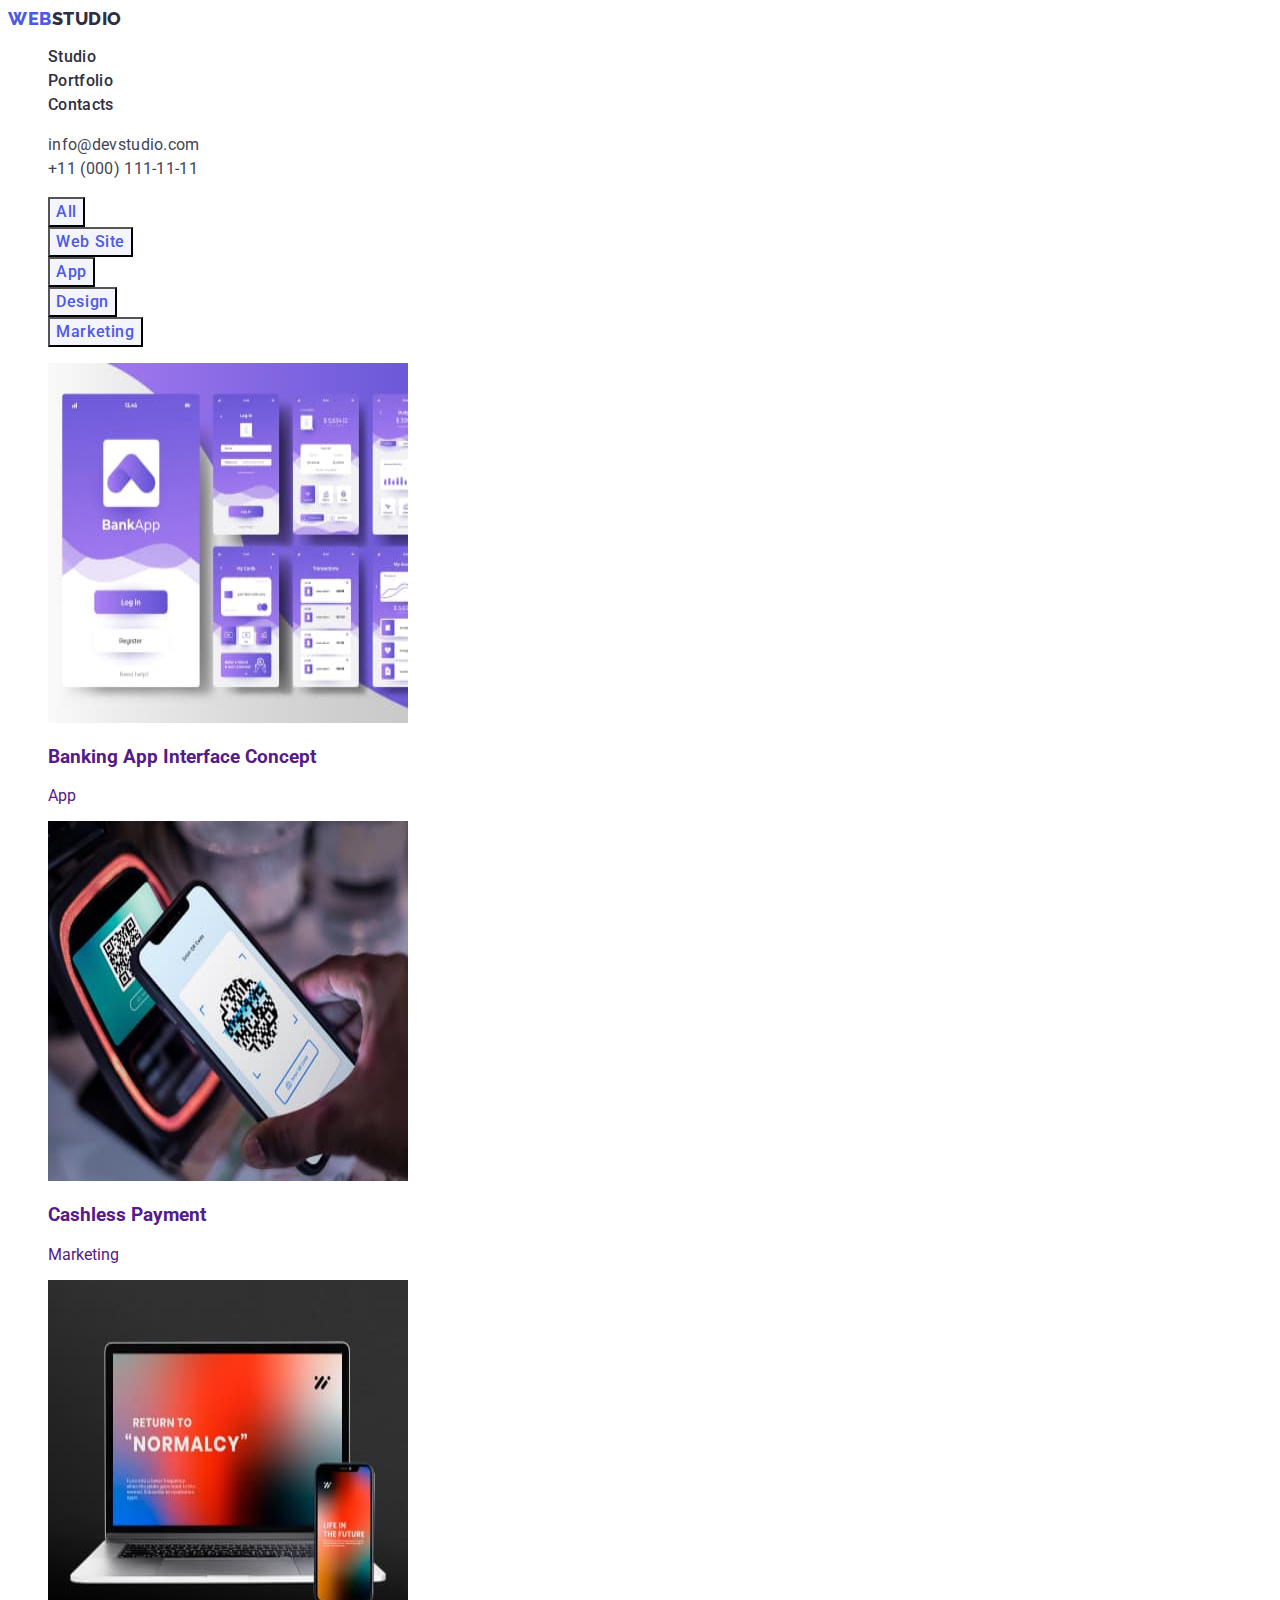
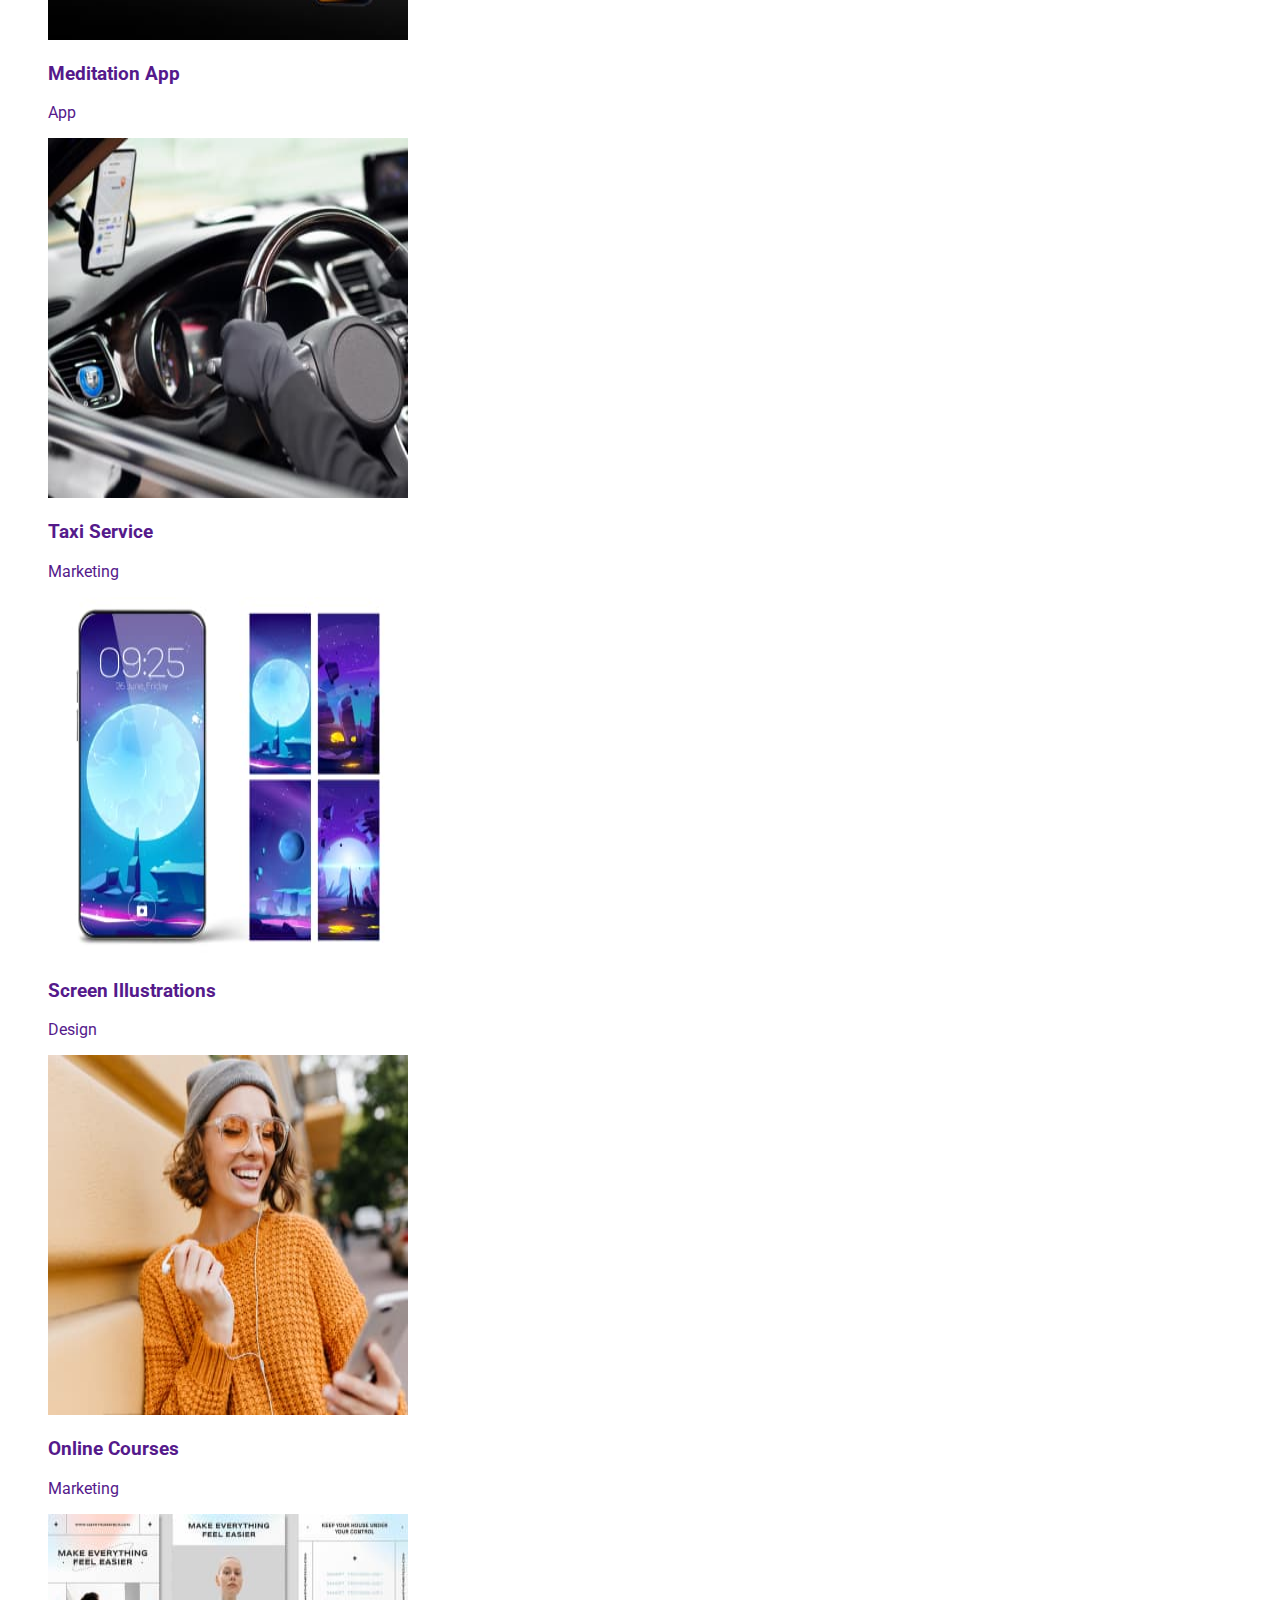
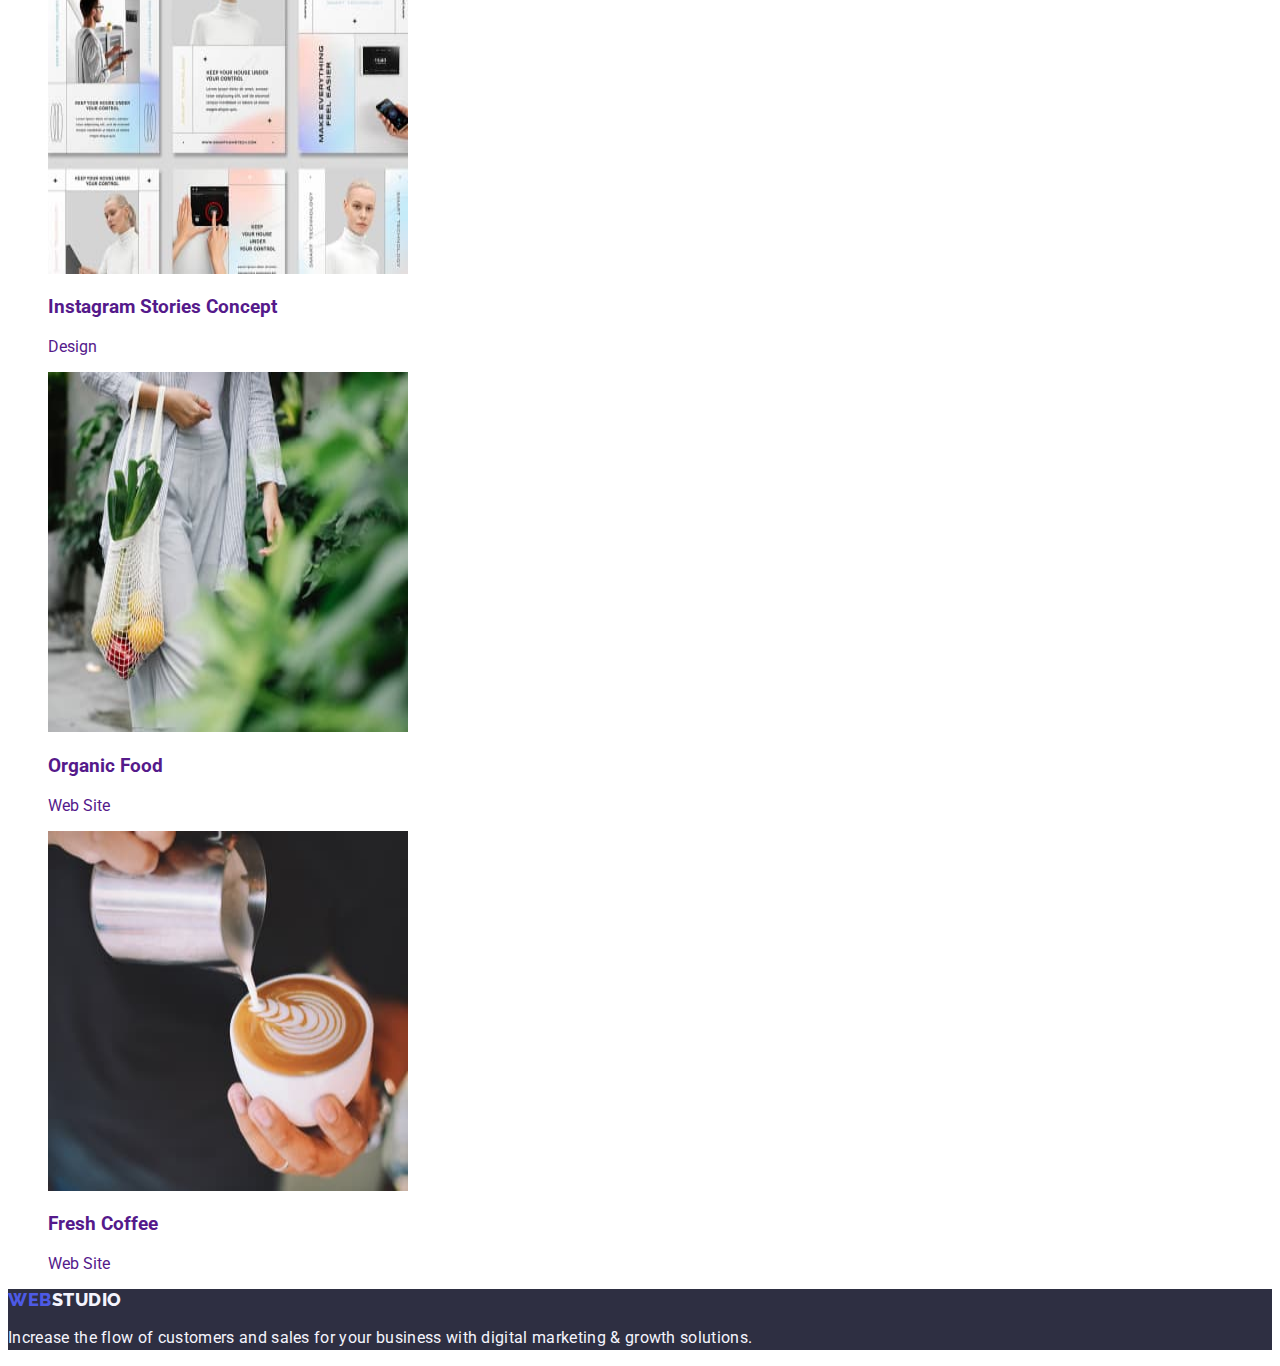
==== portfolio.html @ 253524d5 "45" ====
<!doctype html>
<html lang="en">

<head>
    <meta charset="UTF-8">
    <meta http-equiv="X-UA-Compatible" content="IE=edge">
    <meta name="viewport" content="width=device-width, initial-scale=1.0">
    <link rel="preconnect" href="https://fonts.googleapis.com">
    <link rel="preconnect" href="https://fonts.gstatic.com" crossorigin>
    <link
        href="https://fonts.googleapis.com/css2?family=Raleway:wght@800&family=Roboto:wght@400;500;700;900&display=swap"
        rel="stylesheet">
    <link rel="stylesheet" href="./css/styles.css" />
    <title>portfolio</title>
</head>

<body class="body">
    <header>
        <nav>
            <a class="link logo" href="./index.html">web<span class="logo-studio">Studio</span></a>
            <ul class="list nav-list">
                <li><a class="link nav-link" href="./index.html">Studio</a></li>
                <li><a class="link nav-link" href="./portfolio.html">Portfolio</a></li>
                <li><a class="link nav-link" href="">Contacts</a></li>
            </ul>
        </nav>
        <address class="contact">
            <ul class="list">
                <li><a class="link address-link" href="mailto:info@devstudio.com">info@devstudio.com</a></li>
                <li><a class="link address-link" href="tel:+110001111111">+11 (000) 111-11-11</a></li>
            </ul>
        </address>

    </header>
    <main>
        <section>
            <h1 hidden>Filters</h1>
            <ul class="list filters-list">
                <li>
                    <button class="filters-list-button" type="button">All</button>
                </li>
                <li>
                    <button class="filters-list-button" type="button">Web Site</button>
                </li>
                <li>
                    <button class="filters-list-button" type="button">App</button>
                </li>
                <li>
                    <button class="filters-list-button" type="button">Design</button>
                </li>
                <li>
                    <button class="filters-list-button" type="button">Marketing</button>
                </li>
            </ul>
            <ul class="list">
                <li>
                    <a class="link" href="">
                        <img src="./images/portfolio/img1.1.jpg" alt="banking app" width="360" height="360" />
                        <h3>Banking App Interface Concept</h3>
                        <p>App</p>
                    </a>
                </li>
                <li>
                    <a class="link" href="">
                        <img src="./images/portfolio/img1.2.jpg" alt="phone screen" width="360" height="360" />
                        <h3>Cashless Payment</h3>
                        <p>Marketing</p>
                    </a>
                </li>
                <li>
                    <a class="link" href="">
                        <img src="./images/portfolio/img1.3.jpg" alt="laptop screen and phone screen" width="360"
                            height="360" />
                        <h3>Meditation App</h3>
                        <p>App</p>
                    </a>
                </li>
                <li>
                    <a class="link" href="">
                        <img src="./images/portfolio/img2.1.jpg" alt="car steering wheel" width="360" height="360" />
                        <h3>Taxi Service</h3>
                        <p>Marketing</p>
                    </a>
                </li>
                <li>
                    <a class="link" href="">
                        <img src="./images/portfolio/img2.2.jpg" alt="beautiful illustrations on the phone screen"
                            width="360" height="360" />
                        <h3>Screen Illustrations</h3>
                        <p>Design</p>
                    </a>
                </li>
                <li>
                    <a class="link" href="">
                        <img src="./images/portfolio/img2.3.jpg"
                            alt="pretty woman in glasses and yellow sweater on the street" width="360" height="360" />
                        <h3>Online Courses</h3>
                        <p>Marketing</p>
                    </a>
                </li>
                <li>
                    <a class="link" href="">
                        <img src="./images/portfolio/img3.1.jpg" alt="pictures with profiles from Instagram" width="360"
                            height="360" />
                        <h3>Instagram Stories Concept</h3>
                        <p>Design</p>
                    </a>
                </li>
                <li>
                    <a class="link" href="">
                        <img src="./images/portfolio/img3.2.jpg" alt="bag with vegetables" width="360" height="360" />
                        <h3>Organic Food</h3>
                        <p>Web Site</p>
                    </a>
                </li>
                <li>
                    <a class="link" href="">
                        <img src="./images/portfolio/img3.3.jpg" alt="a cup of coffee in the hands of a barista"
                            width="360" height="360" />
                        <h3>Fresh Coffee</h3>
                        <p>Web Site</p>
                    </a>
                </li>
            </ul>
        </section>
    </main>
    <footer class="footer">
        <a class="link logo footer-link" href="./index.html">web<span class="footer-logo-studio">Studio</span></a>
        <p class="footer-text">Increase the flow of customers and sales for your business with digital marketing &
            growth solutions.</p>

    </footer>

</body>

</html>
---- css/styles.css ----
:root {
    --brand-color-blue: #4d5ae5;
    --background-dark: #2E2F42;
    --cloud: #f4f4fd;
    --ocean: #404bbf;
    --white: #FFFFFF;
    --grey-blue: #434455;
}
body {
    font-family: "Roboto", sans-serif;
    font-style: normal;
    color: #434455;
    list-style-type: none;
    background-color: var(--white)
}
/* heder */
.logo {
    font-family: "Raleway", sans-serif;
    font-weight: 800;
    font-size: 18px;
    line-height: 1.17;
    text-decoration: none;
    letter-spacing: 0.03em;
    text-transform: uppercase;
    color: var(--brand-color-blue);
}
.logo-studio {
    color: var(--background-dark);
}
.logo:hover,
.logo-web:hover {
    color: var(--ocean);  
}
.link {
    text-decoration: none;
}
.list {
    list-style: none;
    text-decoration: none;
}
.nav-list,
.address-list,
.about-list,
.what-list,
.team-list,
.filters-list,
.images-row-1-list,
.images-row-2-list,
.images-row-3-list {
    list-style-type: none;
}
.nav-link {
    font-weight: 500;
    font-size: 16px;
    line-height: 24px;
    letter-spacing: 0.02em;
    text-decoration: none;
    color: var(--background-dark);
}
.nav-link:hover,
.nav-link:focus {
    color: var(--ocean);
}
.contact {
    font-style: normal
}
.address-link {
    font-weight: 400;
    font-size: 16px;
    line-height: 1.5;
    text-decoration: none;
    font-style: normal;
    letter-spacing: 0.02em;
    color: var(--grey-blue);
}
.address-link:hover,
.address-link:focus {
    color: var(--ocean);
}
/* Main-index */
.main-hero {
   background-color: var(--background-dark); 
}   
.hero-title {
    color: #ffffff;
    font-weight: 700;
    font-size: 56px;
    line-height: 1.07;
    text-align: center;
    letter-spacing: 0.02em;
}
.hero-button {
    font-family: "Roboto", sans-serif;
    background-color: #4D5AE5;
    color: #ffffff;
    font-weight: 500;
    font-size: 16px;
    line-height: 1.5;
    text-align: center;
    letter-spacing: 0.04em;
    cursor: pointer;
}
.hero-button:hover,
.hero-button:focus {
background-color: var(--ocean);
}
/* section-about */
.about-title {
    font-weight: 500;
    font-size: 20px;
    line-height: 1.2;
    letter-spacing: 0.02em;
    color: var(--background-dark);
}
.about-text {
    font-weight: 400;
    font-size: 16px;
    line-height: 1.5;
    letter-spacing: 0.02em;
}
/* section-what are we doin */
.what-title {
    font-weight: 700;
    font-size: 36px;
    line-height: 1.1;
    text-align: center;
    letter-spacing: 0.02em;
    text-transform: capitalize;
    line-height: 1.11;
    color: var(--background-dark);
}
/* section-team */
.team {
    background-color: var(--cloud);
}
.team-title {
    font-weight: 700;
    font-size: 36px;
    line-height: 1.1;
    text-align: center;
    letter-spacing: 0.02em;
    text-transform: capitalize;
    line-height: 1.11;
    color: var(--background-dark);
}
.employers {
    font-weight: 500;
    font-size: 20px;
    line-height: 1.2;
    text-align: center;
    letter-spacing: 0.02em;
    background-color: var(--white);
}
/* footer */
.footer {
    background-color: var(--background-dark);
}
.footer-link {
    color: var(--brand-color-blue);

}
.footer-logo-studio {
    color: var(--cloud);
}
.footer-logo-studio:hover {
    color: var(--cloud);
}
.footer-text {
    color: #F4F4FD;
    font-weight: 400;
    font-size: 16px;
    line-height: 1.5;
    letter-spacing: 0.02em;
}
/* main-portfolio */ 
.filters-list-button {
    color: var(--brand-color-blue);
    font-weight: 500;
    font-size: 16px;
    line-height: 1.5;
    background-color: var(--cloud);
    font-family: "Roboto", sans-serif;
    letter-spacing: 0.04em;
    cursor: pointer;
}
.filters-list button:hover,
.filters-list button:focus {
    color: #ffffff;
    background-color: #404BBF;
}
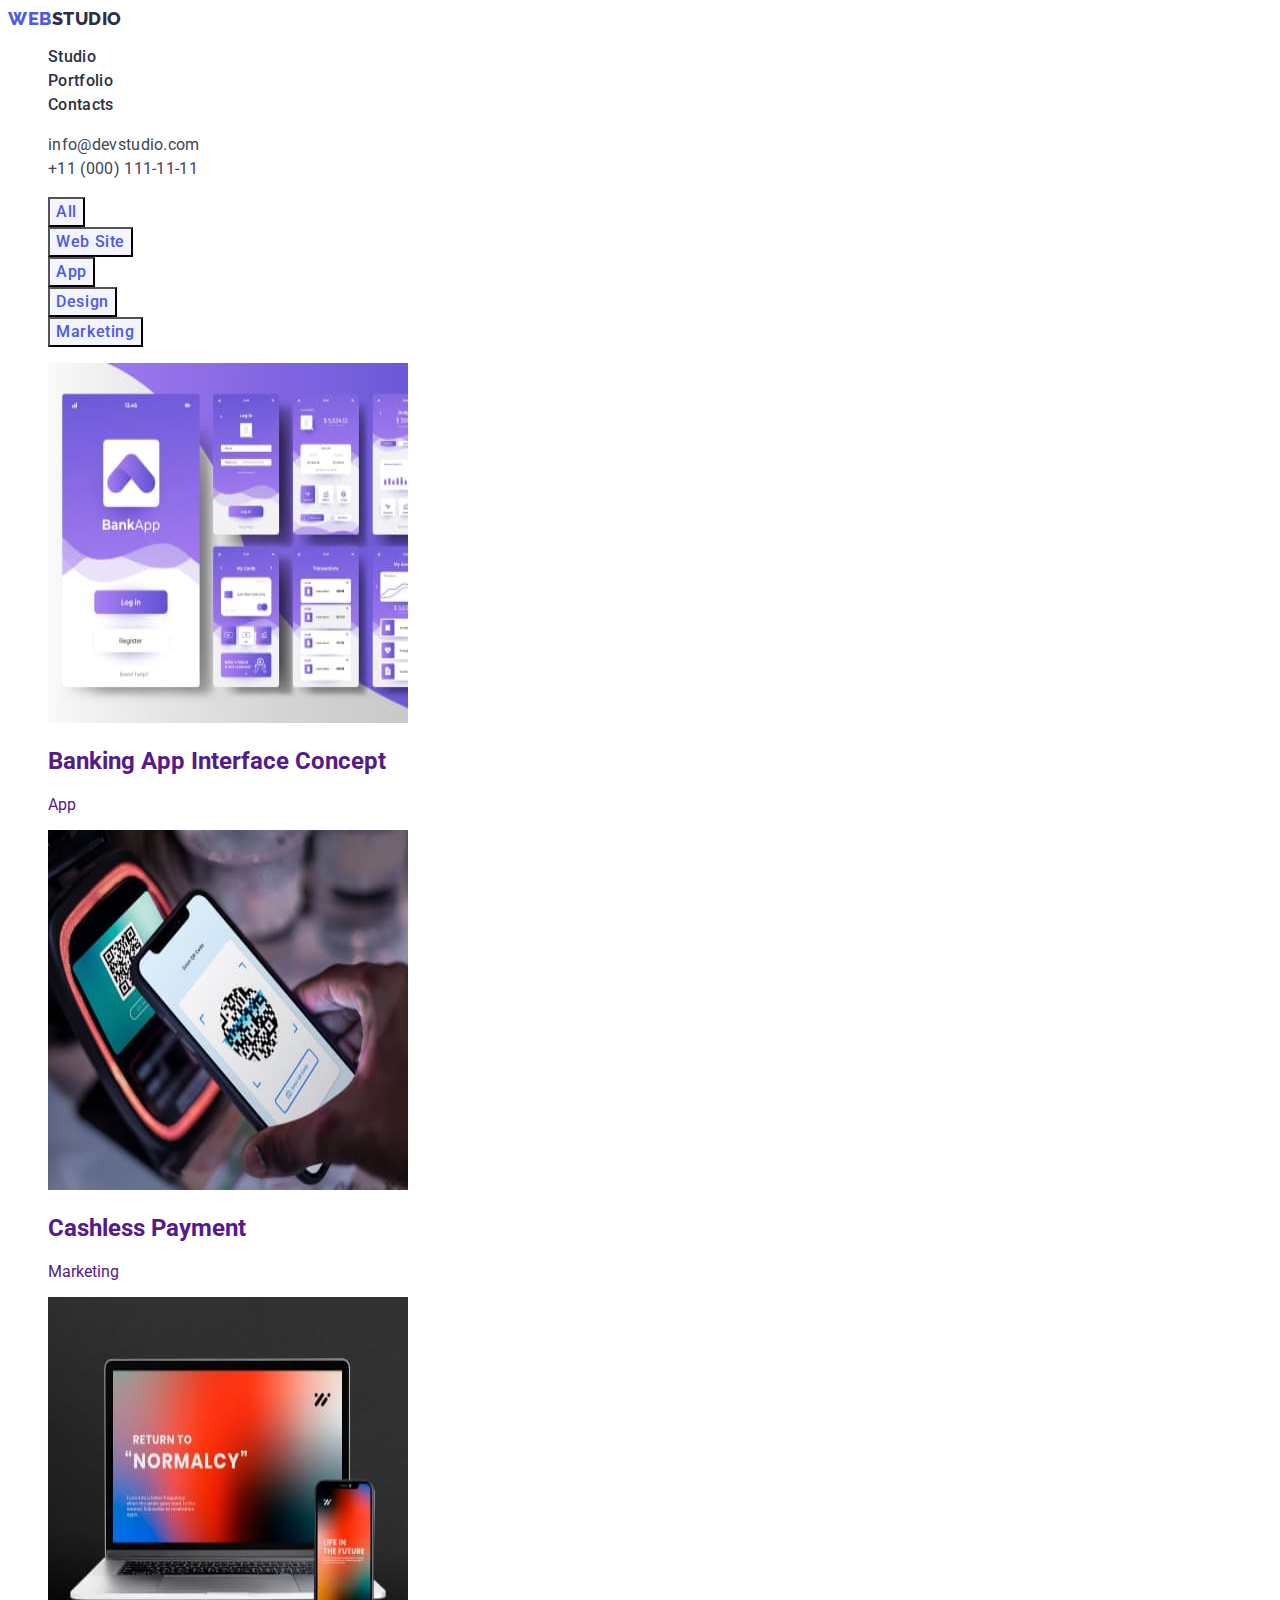
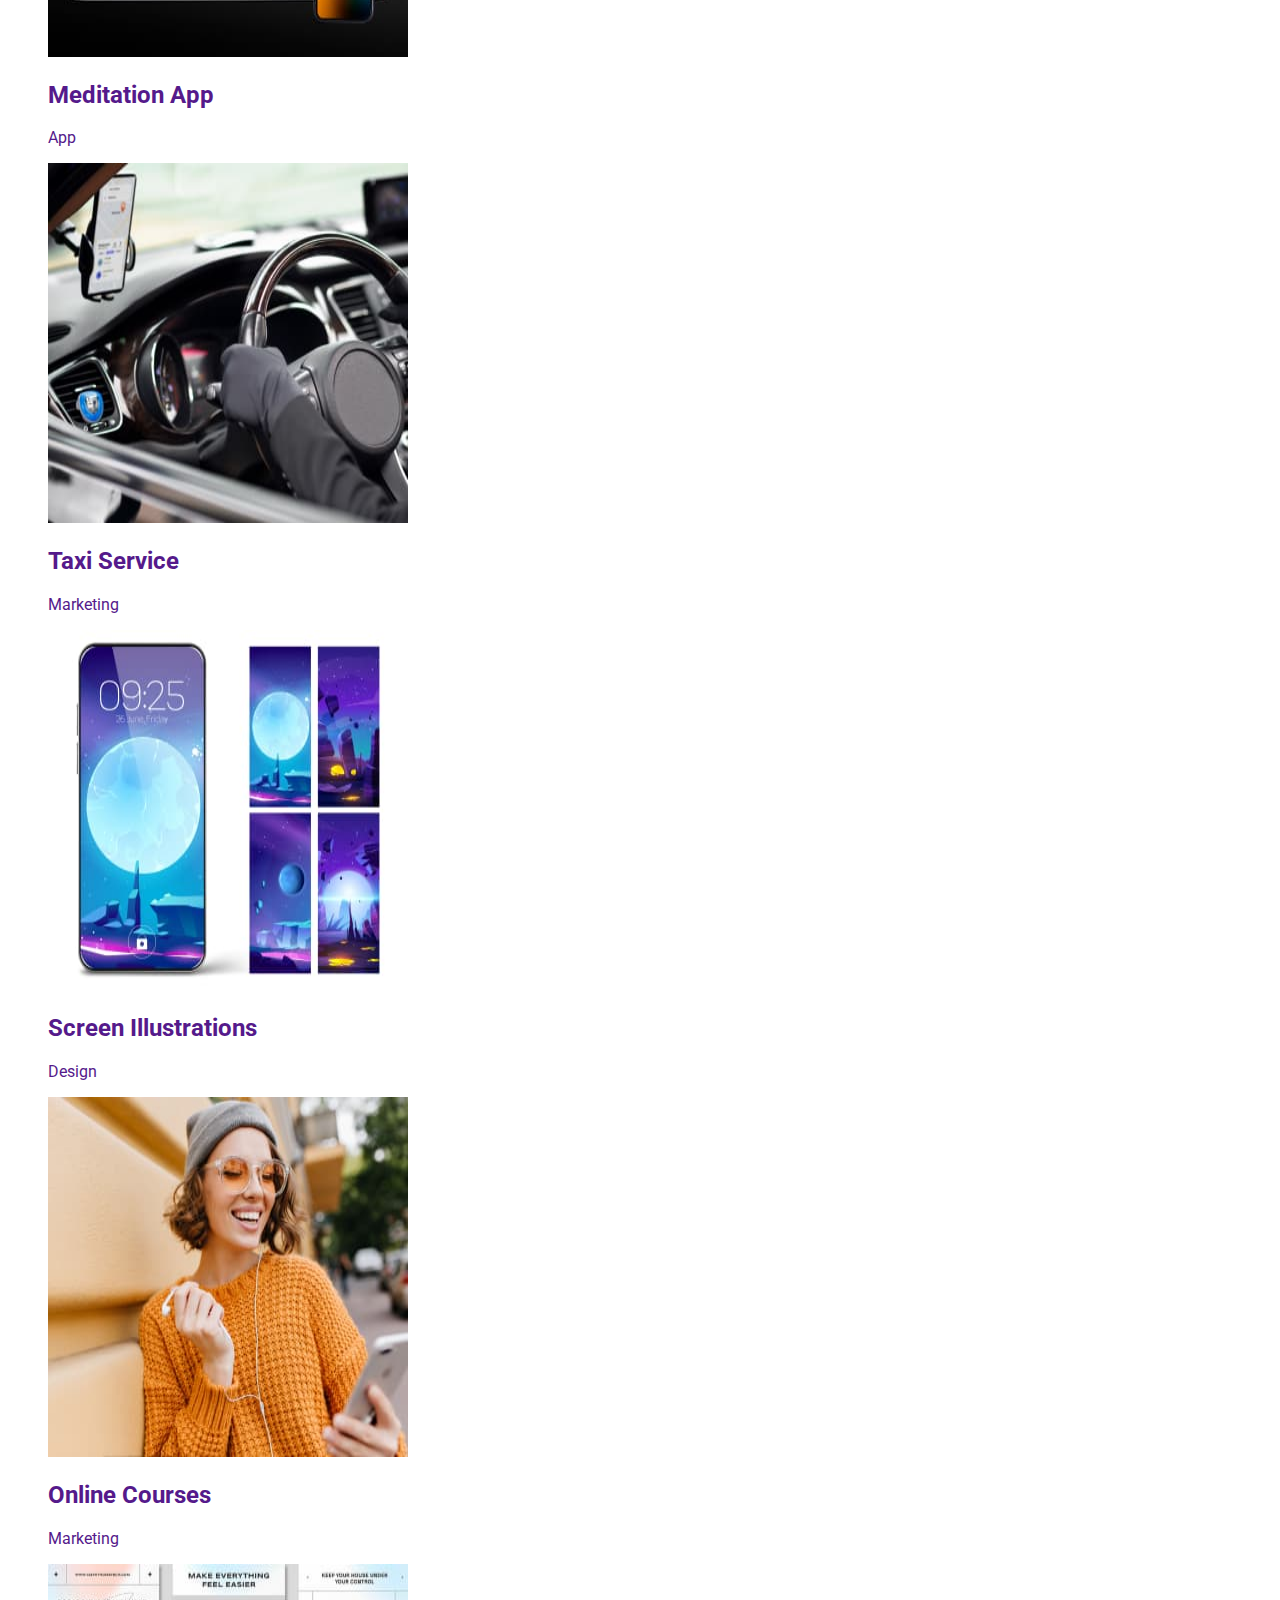
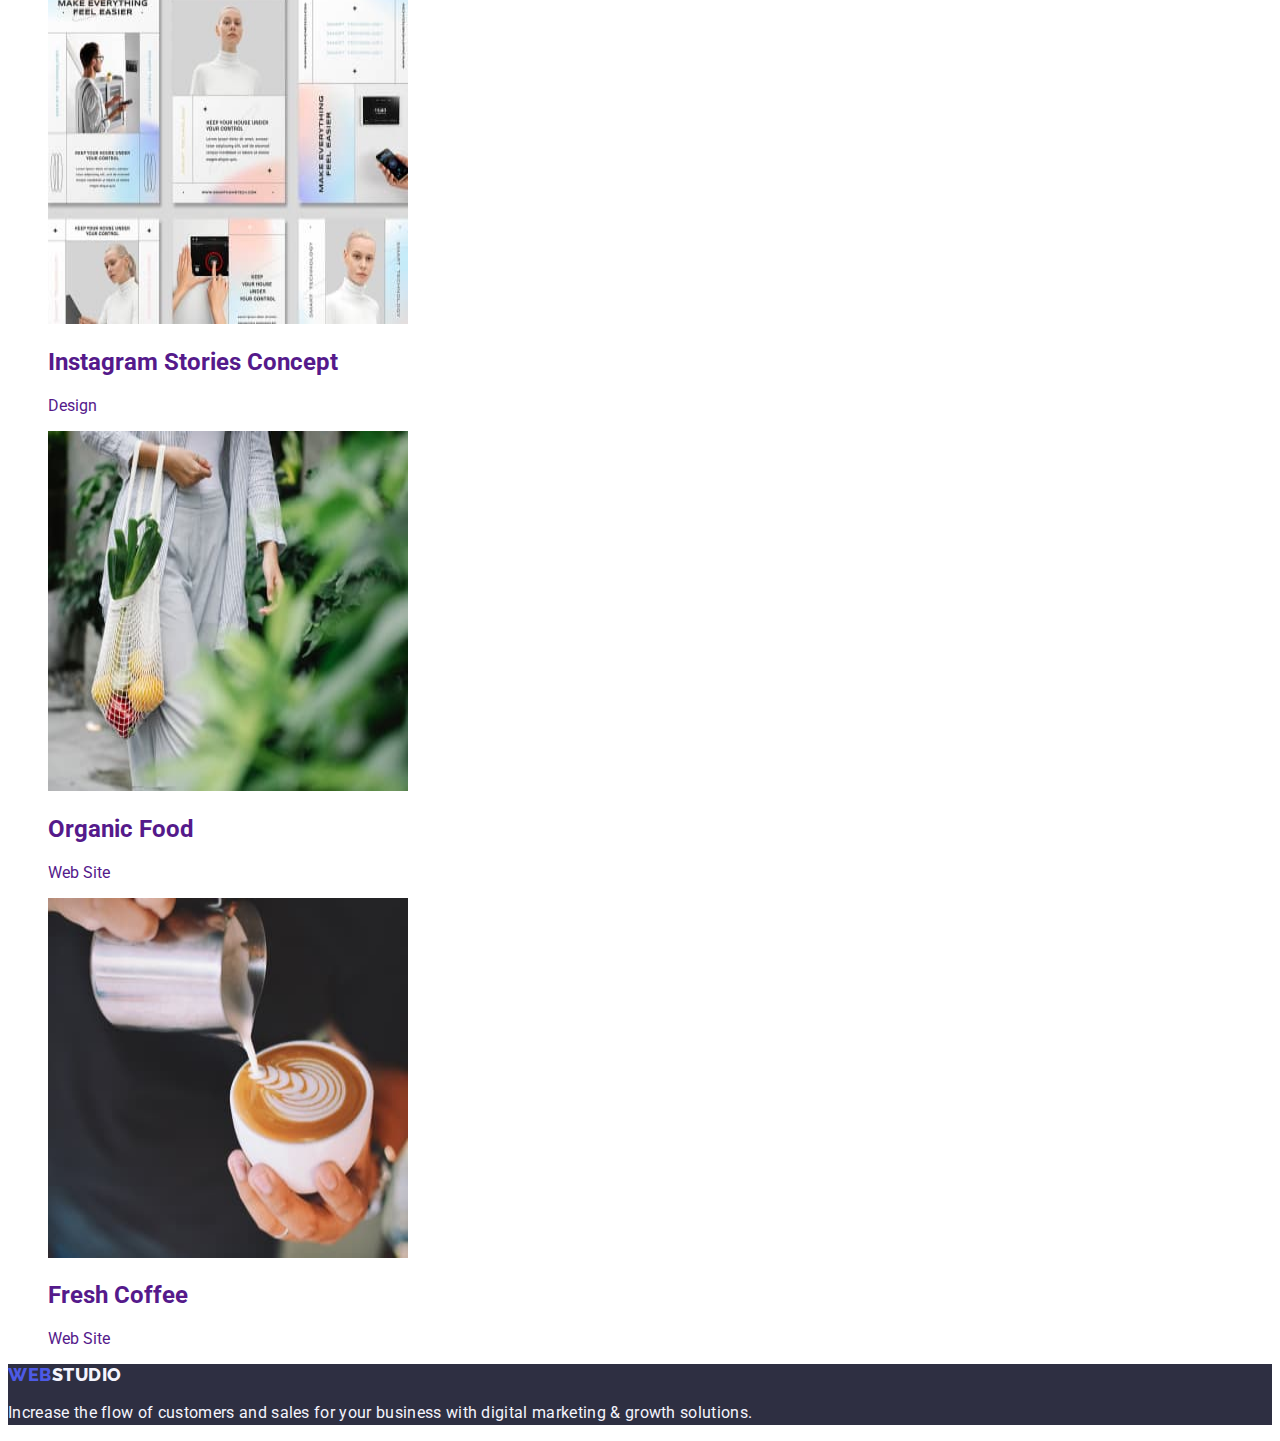
==== commit 11f6a1c3: "Update portfolio.html" ====
--- a/portfolio.html
+++ b/portfolio.html
@@ -56,14 +56,14 @@
                 <li>
                     <a class="link" href="">
                         <img src="./images/portfolio/img1.1.jpg" alt="banking app" width="360" height="360" />
-                        <h3>Banking App Interface Concept</h3>
+                        <h2>Banking App Interface Concept</h2>
                         <p>App</p>
                     </a>
                 </li>
                 <li>
                     <a class="link" href="">
                         <img src="./images/portfolio/img1.2.jpg" alt="phone screen" width="360" height="360" />
-                        <h3>Cashless Payment</h3>
+                        <h2>Cashless Payment</h2>
                         <p>Marketing</p>
                     </a>
                 </li>
@@ -71,14 +71,14 @@
                     <a class="link" href="">
                         <img src="./images/portfolio/img1.3.jpg" alt="laptop screen and phone screen" width="360"
                             height="360" />
-                        <h3>Meditation App</h3>
+                        <h2>Meditation App</h2>
                         <p>App</p>
                     </a>
                 </li>
                 <li>
                     <a class="link" href="">
                         <img src="./images/portfolio/img2.1.jpg" alt="car steering wheel" width="360" height="360" />
-                        <h3>Taxi Service</h3>
+                        <h2>Taxi Service</h2>
                         <p>Marketing</p>
                     </a>
                 </li>
@@ -86,7 +86,7 @@
                     <a class="link" href="">
                         <img src="./images/portfolio/img2.2.jpg" alt="beautiful illustrations on the phone screen"
                             width="360" height="360" />
-                        <h3>Screen Illustrations</h3>
+                        <h2>Screen Illustrations</h2>
                         <p>Design</p>
                     </a>
                 </li>
@@ -94,7 +94,7 @@
                     <a class="link" href="">
                         <img src="./images/portfolio/img2.3.jpg"
                             alt="pretty woman in glasses and yellow sweater on the street" width="360" height="360" />
-                        <h3>Online Courses</h3>
+                        <h2>Online Courses</h2>
                         <p>Marketing</p>
                     </a>
                 </li>
@@ -102,14 +102,14 @@
                     <a class="link" href="">
                         <img src="./images/portfolio/img3.1.jpg" alt="pictures with profiles from Instagram" width="360"
                             height="360" />
-                        <h3>Instagram Stories Concept</h3>
+                        <h2>Instagram Stories Concept</h2>
                         <p>Design</p>
                     </a>
                 </li>
                 <li>
                     <a class="link" href="">
                         <img src="./images/portfolio/img3.2.jpg" alt="bag with vegetables" width="360" height="360" />
-                        <h3>Organic Food</h3>
+                        <h2>Organic Food</h2>
                         <p>Web Site</p>
                     </a>
                 </li>
@@ -117,7 +117,7 @@
                     <a class="link" href="">
                         <img src="./images/portfolio/img3.3.jpg" alt="a cup of coffee in the hands of a barista"
                             width="360" height="360" />
-                        <h3>Fresh Coffee</h3>
+                        <h2>Fresh Coffee</h2>
                         <p>Web Site</p>
                     </a>
                 </li>
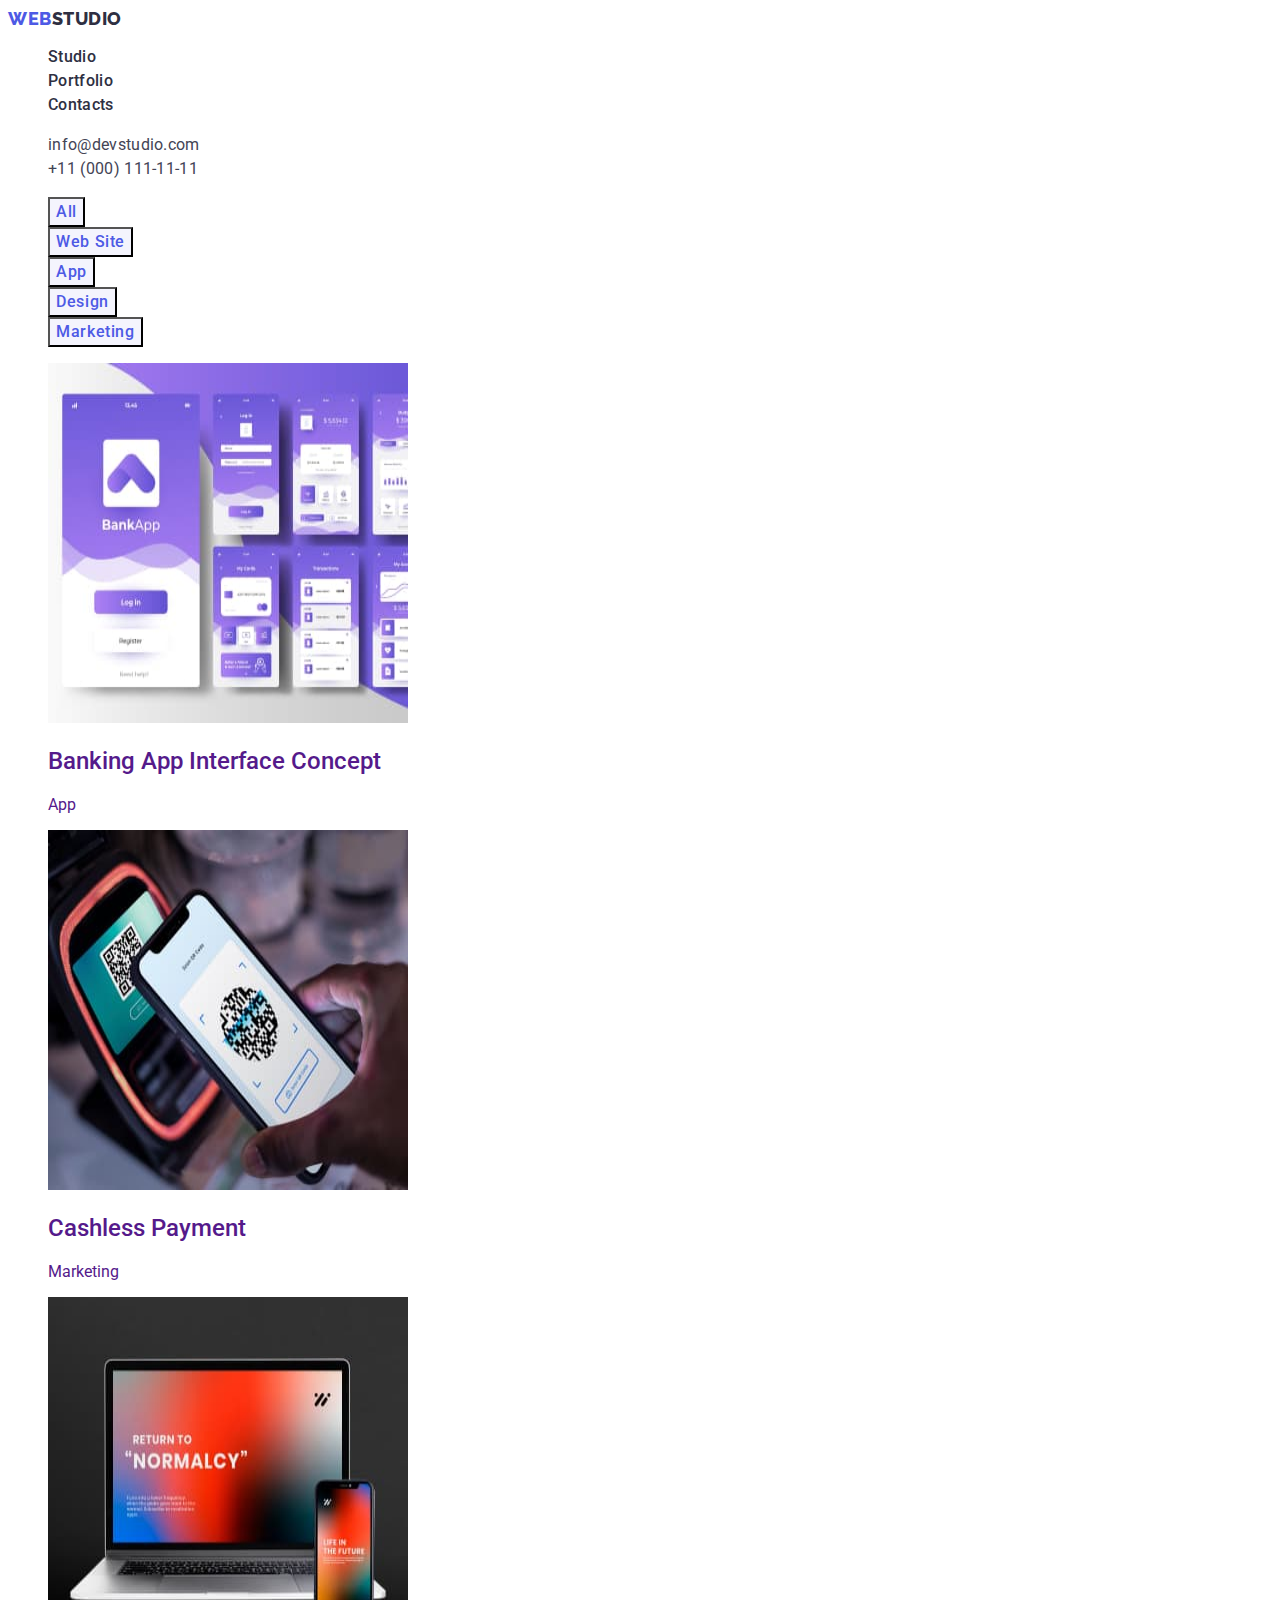
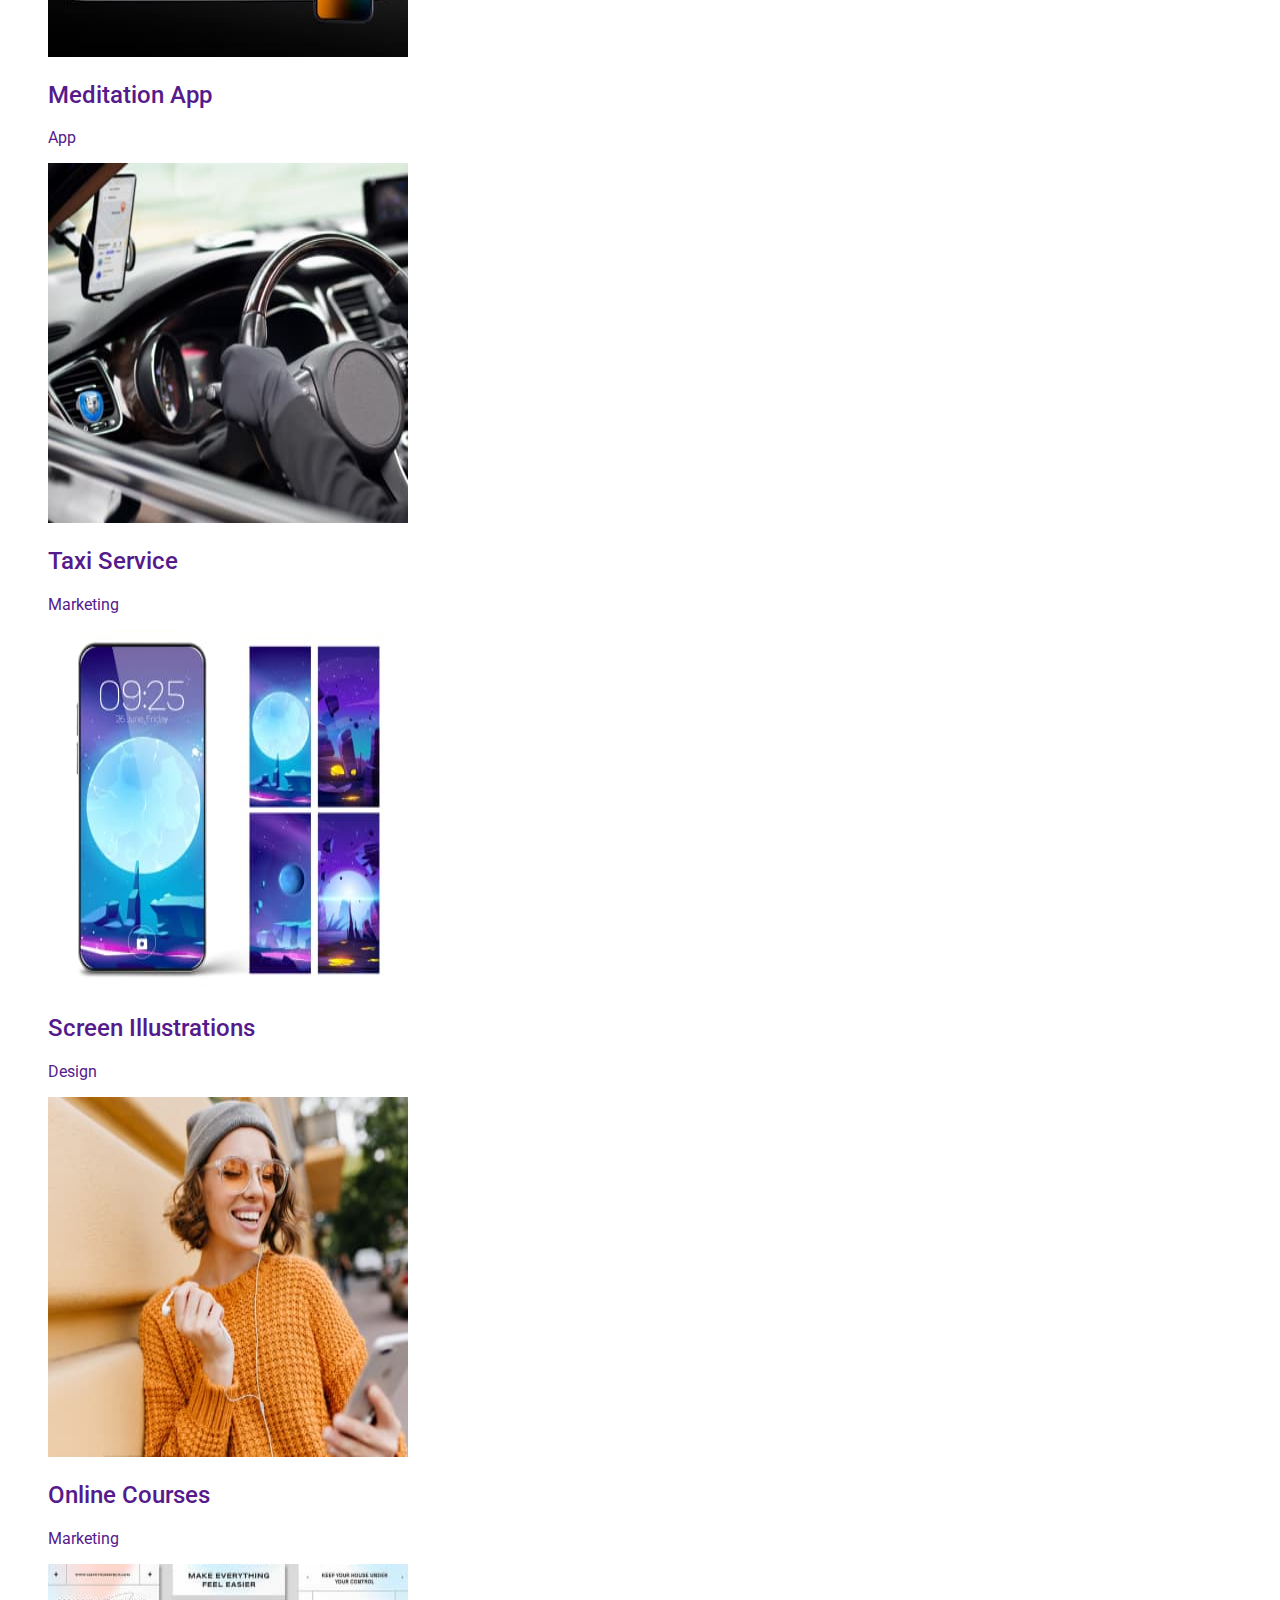
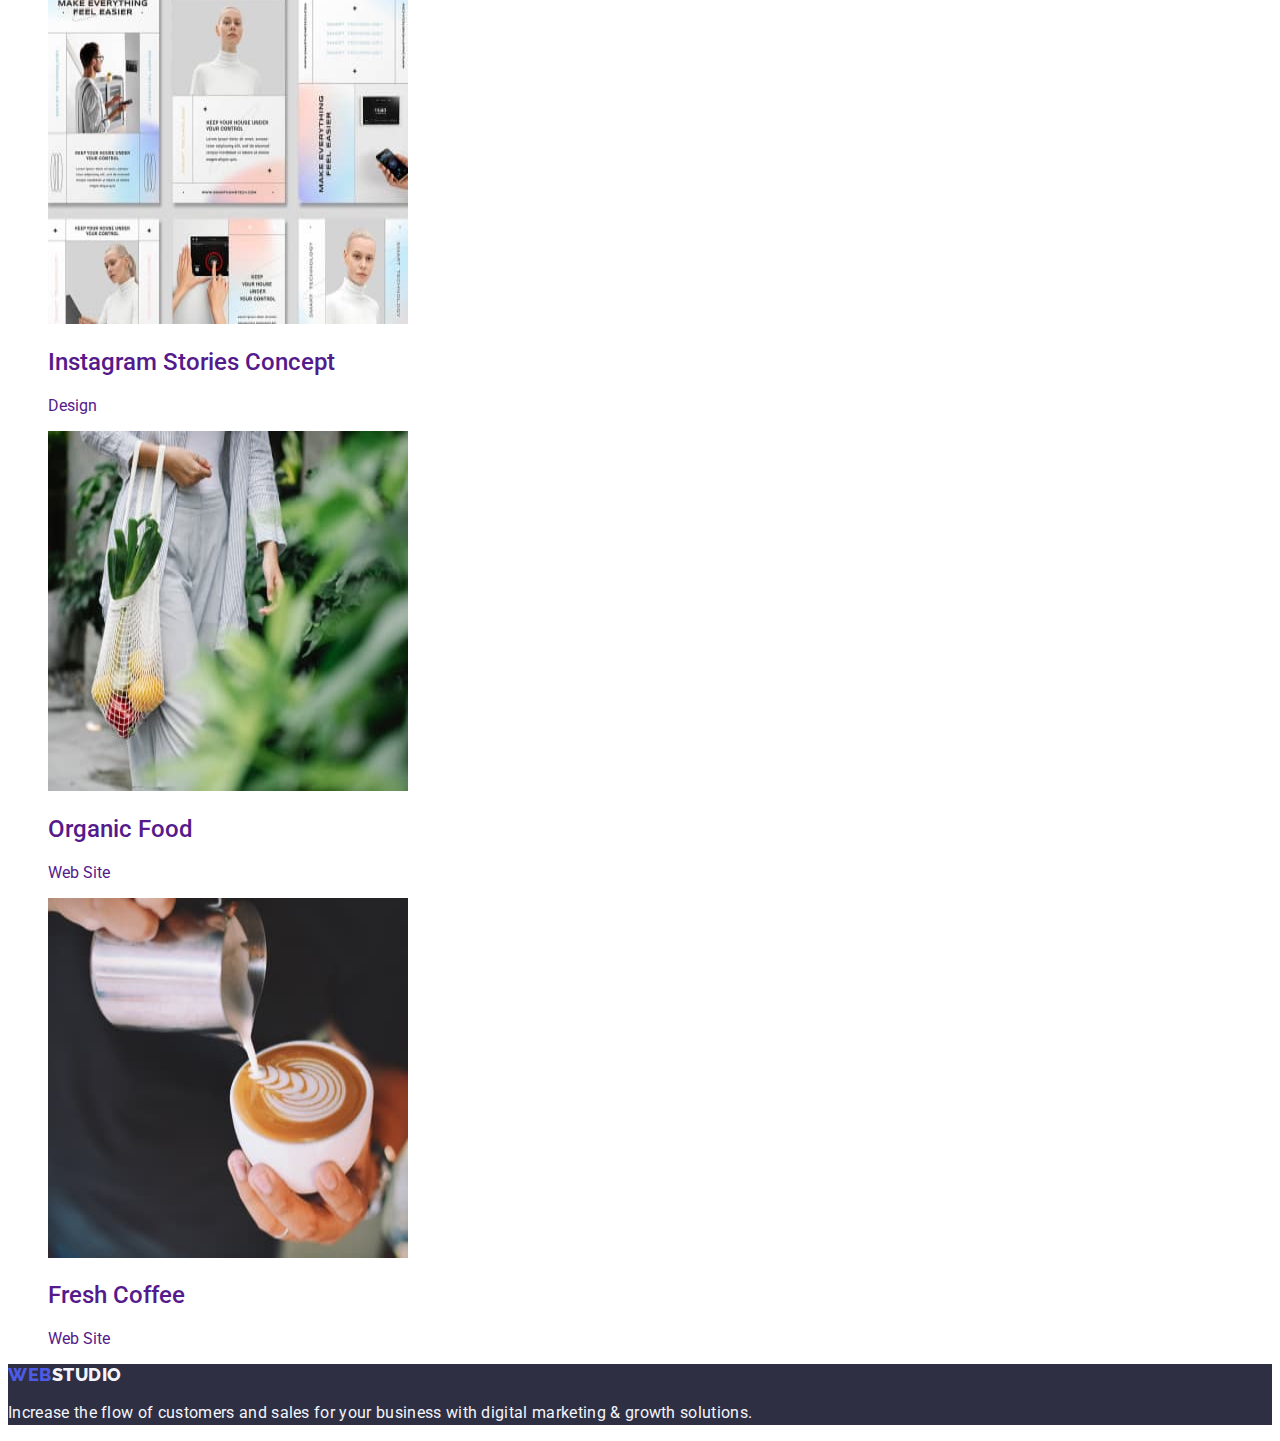
==== commit 7fac7b82: "46" ====
--- a/portfolio.html
+++ b/portfolio.html
@@ -56,14 +56,14 @@
                 <li>
                     <a class="link" href="">
                         <img src="./images/portfolio/img1.1.jpg" alt="banking app" width="360" height="360" />
-                        <h2>Banking App Interface Concept</h2>
+                        <h2 class="images-title">Banking App Interface Concept</h2>
                         <p>App</p>
                     </a>
                 </li>
                 <li>
                     <a class="link" href="">
                         <img src="./images/portfolio/img1.2.jpg" alt="phone screen" width="360" height="360" />
-                        <h2>Cashless Payment</h2>
+                        <h2 class="images-title">Cashless Payment</h2>
                         <p>Marketing</p>
                     </a>
                 </li>
@@ -71,14 +71,14 @@
                     <a class="link" href="">
                         <img src="./images/portfolio/img1.3.jpg" alt="laptop screen and phone screen" width="360"
                             height="360" />
-                        <h2>Meditation App</h2>
+                        <h2 class="images-title">Meditation App</h2>
                         <p>App</p>
                     </a>
                 </li>
                 <li>
                     <a class="link" href="">
                         <img src="./images/portfolio/img2.1.jpg" alt="car steering wheel" width="360" height="360" />
-                        <h2>Taxi Service</h2>
+                        <h2 class="images-title">Taxi Service</h2>
                         <p>Marketing</p>
                     </a>
                 </li>
@@ -86,7 +86,7 @@
                     <a class="link" href="">
                         <img src="./images/portfolio/img2.2.jpg" alt="beautiful illustrations on the phone screen"
                             width="360" height="360" />
-                        <h2>Screen Illustrations</h2>
+                        <h2 class="images-title">Screen Illustrations</h2>
                         <p>Design</p>
                     </a>
                 </li>
@@ -94,7 +94,7 @@
                     <a class="link" href="">
                         <img src="./images/portfolio/img2.3.jpg"
                             alt="pretty woman in glasses and yellow sweater on the street" width="360" height="360" />
-                        <h2>Online Courses</h2>
+                        <h2 class="images-title">Online Courses</h2>
                         <p>Marketing</p>
                     </a>
                 </li>
@@ -102,14 +102,14 @@
                     <a class="link" href="">
                         <img src="./images/portfolio/img3.1.jpg" alt="pictures with profiles from Instagram" width="360"
                             height="360" />
-                        <h2>Instagram Stories Concept</h2>
+                        <h2 class="images-title">Instagram Stories Concept</h2>
                         <p>Design</p>
                     </a>
                 </li>
                 <li>
                     <a class="link" href="">
                         <img src="./images/portfolio/img3.2.jpg" alt="bag with vegetables" width="360" height="360" />
-                        <h2>Organic Food</h2>
+                        <h2 class="images-title">Organic Food</h2>
                         <p>Web Site</p>
                     </a>
                 </li>
@@ -117,7 +117,7 @@
                     <a class="link" href="">
                         <img src="./images/portfolio/img3.3.jpg" alt="a cup of coffee in the hands of a barista"
                             width="360" height="360" />
-                        <h2>Fresh Coffee</h2>
+                        <h2 class="images-title">Fresh Coffee</h2>
                         <p>Web Site</p>
                     </a>
                 </li>
--- a/css/styles.css
+++ b/css/styles.css
@@ -187,4 +187,7 @@
 .filters-list button:focus {
     color: #ffffff;
     background-color: #404BBF;
+}
+.images-title {
+    font-weight: 500;
 }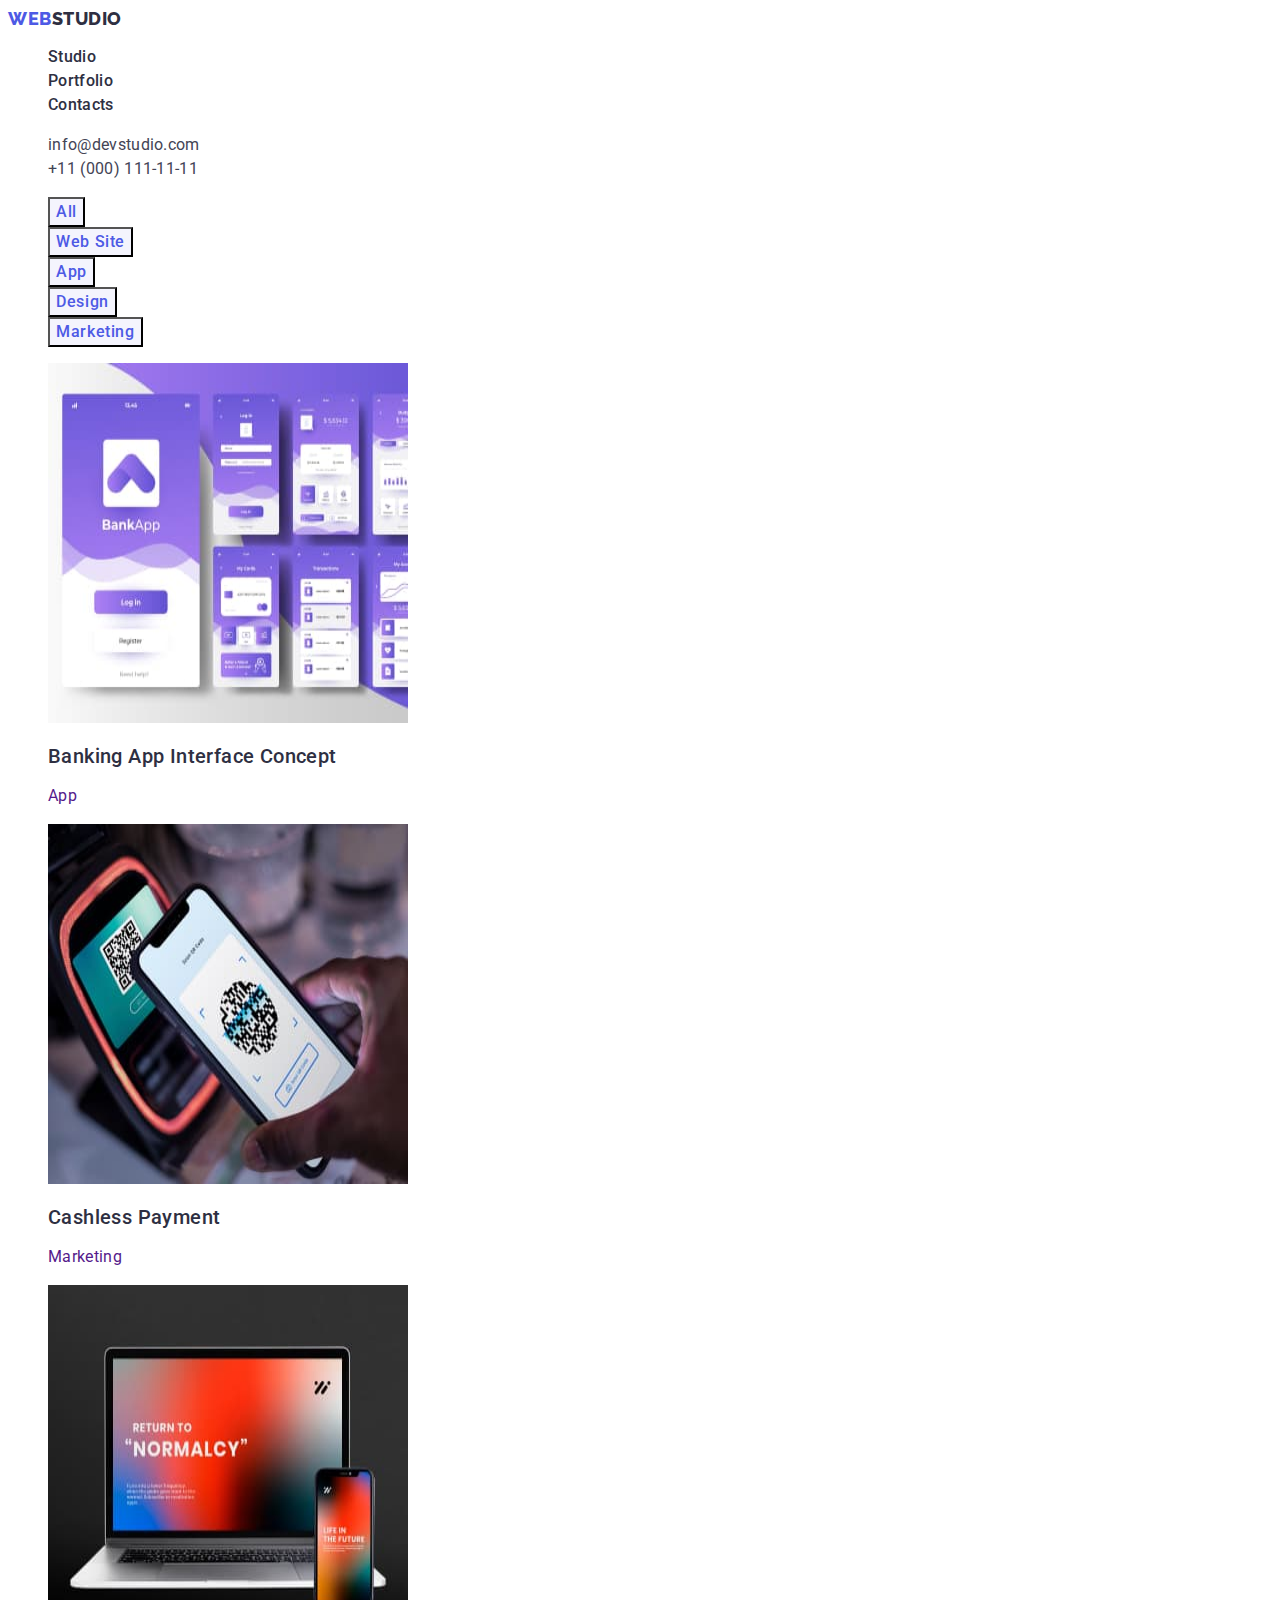
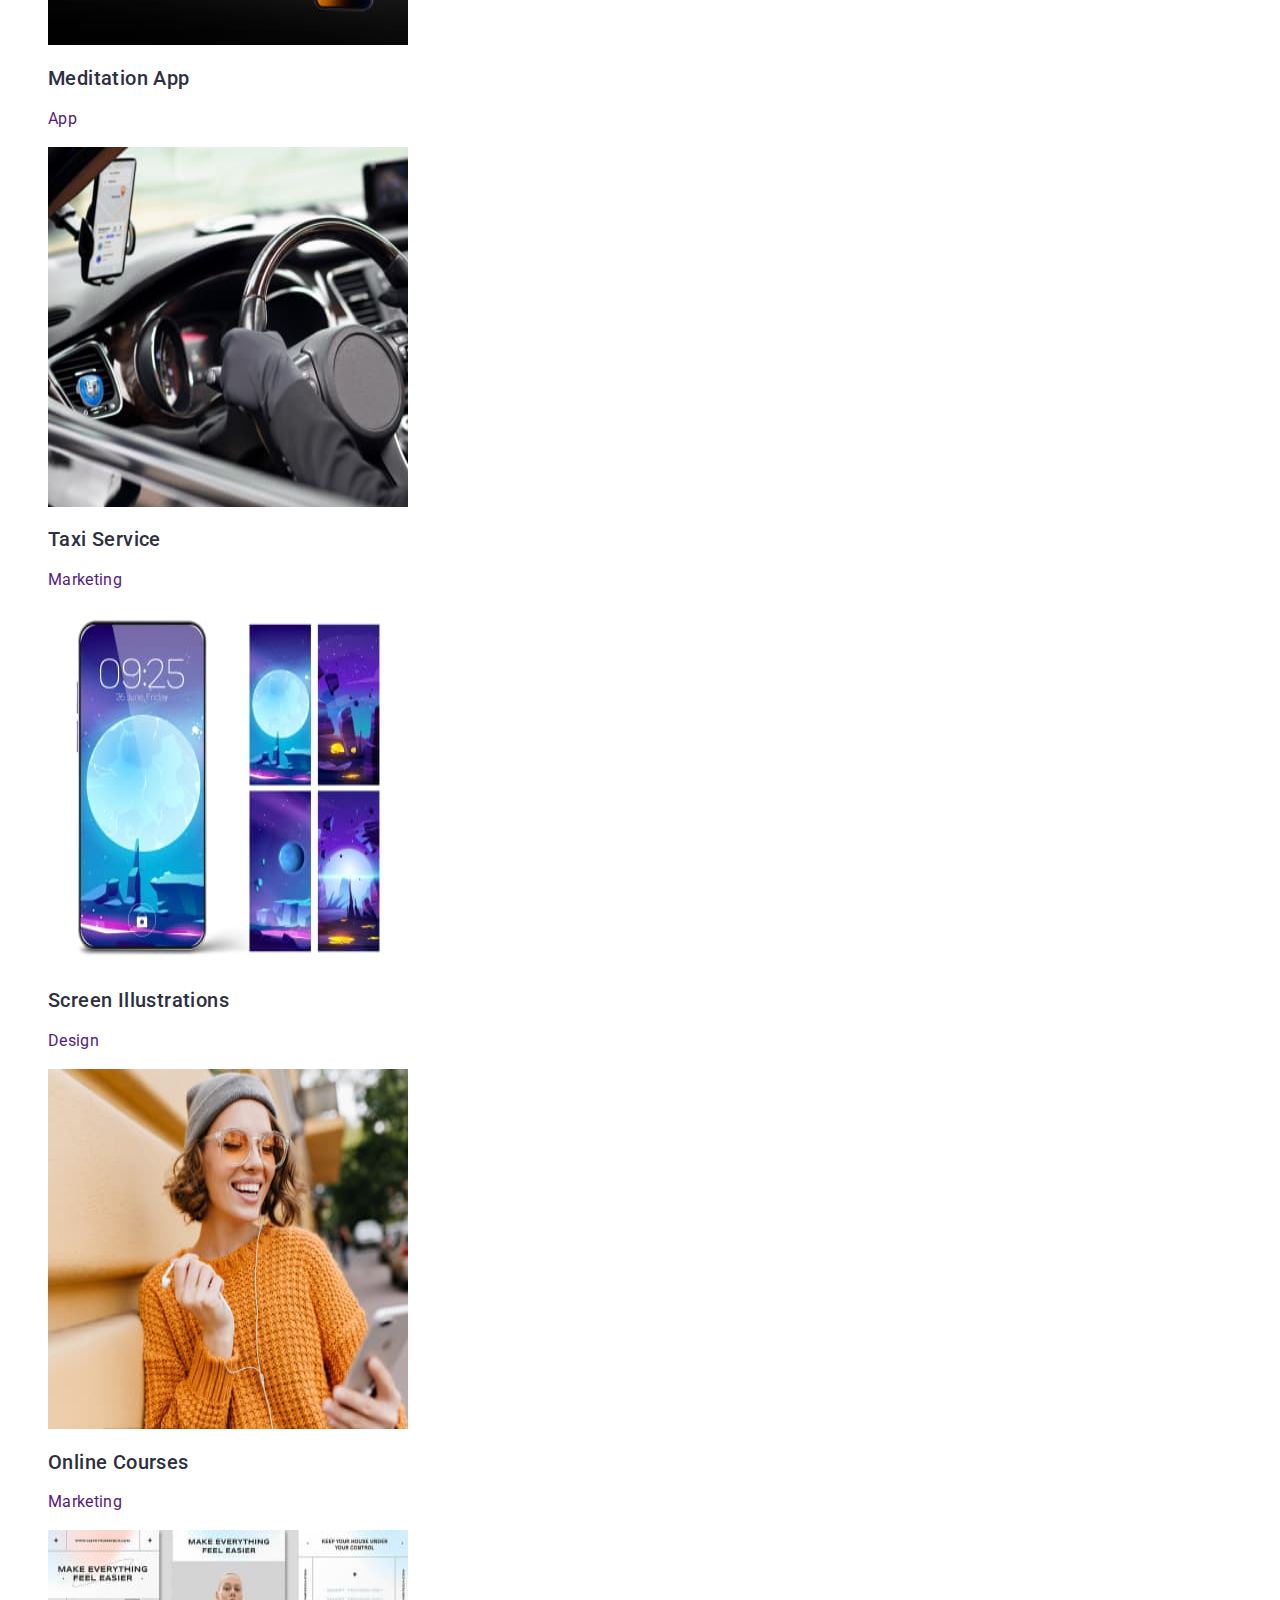
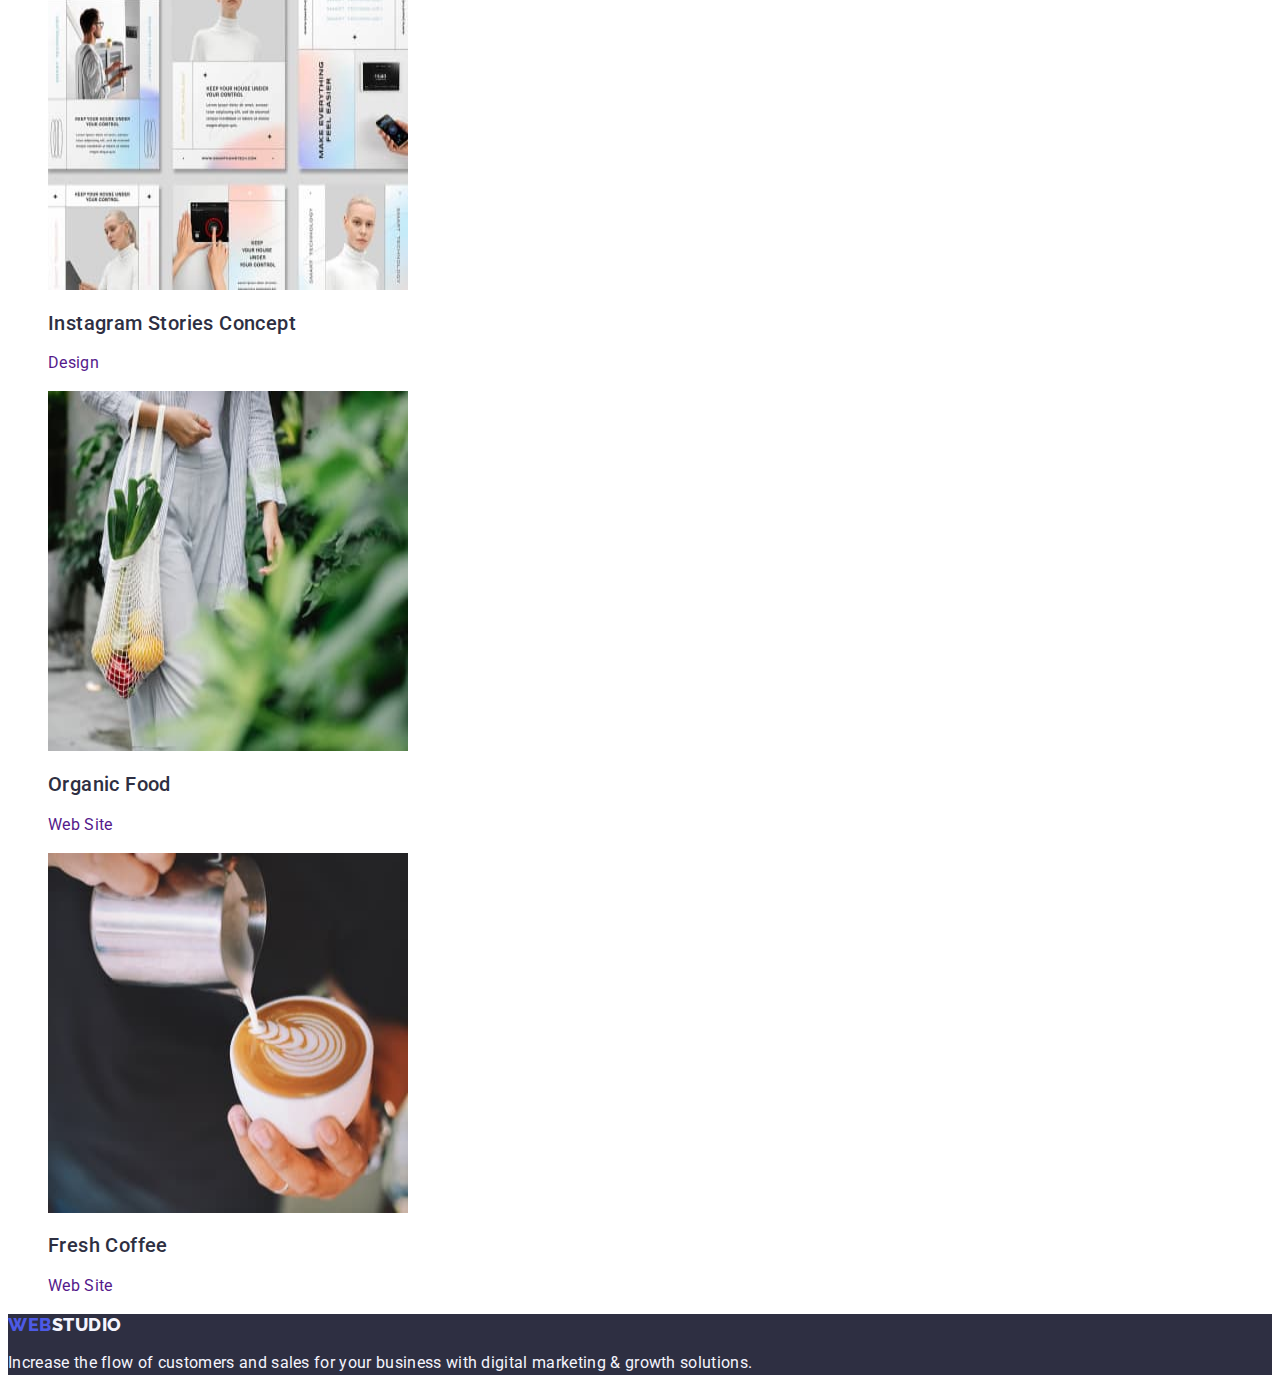
==== commit 8ee084a9: "49" ====
--- a/portfolio.html
+++ b/portfolio.html
@@ -57,14 +57,14 @@
                     <a class="link" href="">
                         <img src="./images/portfolio/img1.1.jpg" alt="banking app" width="360" height="360" />
                         <h2 class="images-title">Banking App Interface Concept</h2>
-                        <p>App</p>
+                        <p class="about-text">App</p>
                     </a>
                 </li>
                 <li>
                     <a class="link" href="">
                         <img src="./images/portfolio/img1.2.jpg" alt="phone screen" width="360" height="360" />
                         <h2 class="images-title">Cashless Payment</h2>
-                        <p>Marketing</p>
+                        <p class="about-text">Marketing</p>
                     </a>
                 </li>
                 <li>
@@ -72,14 +72,14 @@
                         <img src="./images/portfolio/img1.3.jpg" alt="laptop screen and phone screen" width="360"
                             height="360" />
                         <h2 class="images-title">Meditation App</h2>
-                        <p>App</p>
+                        <p class="about-text">App</p>
                     </a>
                 </li>
                 <li>
                     <a class="link" href="">
                         <img src="./images/portfolio/img2.1.jpg" alt="car steering wheel" width="360" height="360" />
                         <h2 class="images-title">Taxi Service</h2>
-                        <p>Marketing</p>
+                        <p class="about-text">Marketing</p>
                     </a>
                 </li>
                 <li>
@@ -87,7 +87,7 @@
                         <img src="./images/portfolio/img2.2.jpg" alt="beautiful illustrations on the phone screen"
                             width="360" height="360" />
                         <h2 class="images-title">Screen Illustrations</h2>
-                        <p>Design</p>
+                        <p class="about-text">Design</p>
                     </a>
                 </li>
                 <li>
@@ -95,7 +95,7 @@
                         <img src="./images/portfolio/img2.3.jpg"
                             alt="pretty woman in glasses and yellow sweater on the street" width="360" height="360" />
                         <h2 class="images-title">Online Courses</h2>
-                        <p>Marketing</p>
+                        <p class="about-text">Marketing</p>
                     </a>
                 </li>
                 <li>
@@ -103,14 +103,14 @@
                         <img src="./images/portfolio/img3.1.jpg" alt="pictures with profiles from Instagram" width="360"
                             height="360" />
                         <h2 class="images-title">Instagram Stories Concept</h2>
-                        <p>Design</p>
+                        <p class="about-text">Design</p>
                     </a>
                 </li>
                 <li>
                     <a class="link" href="">
                         <img src="./images/portfolio/img3.2.jpg" alt="bag with vegetables" width="360" height="360" />
                         <h2 class="images-title">Organic Food</h2>
-                        <p>Web Site</p>
+                        <p class="about-text">Web Site</p>
                     </a>
                 </li>
                 <li>
@@ -118,7 +118,7 @@
                         <img src="./images/portfolio/img3.3.jpg" alt="a cup of coffee in the hands of a barista"
                             width="360" height="360" />
                         <h2 class="images-title">Fresh Coffee</h2>
-                        <p>Web Site</p>
+                        <p class="about-text">Web Site</p>
                     </a>
                 </li>
             </ul>
--- a/css/styles.css
+++ b/css/styles.css
@@ -190,4 +190,9 @@
 }
 .images-title {
     font-weight: 500;
+    line-height: 1.2;
+    letter-spacing: 0.02em;
+    color: var(--background-dark);
+    font-size: 20px;
+    
 }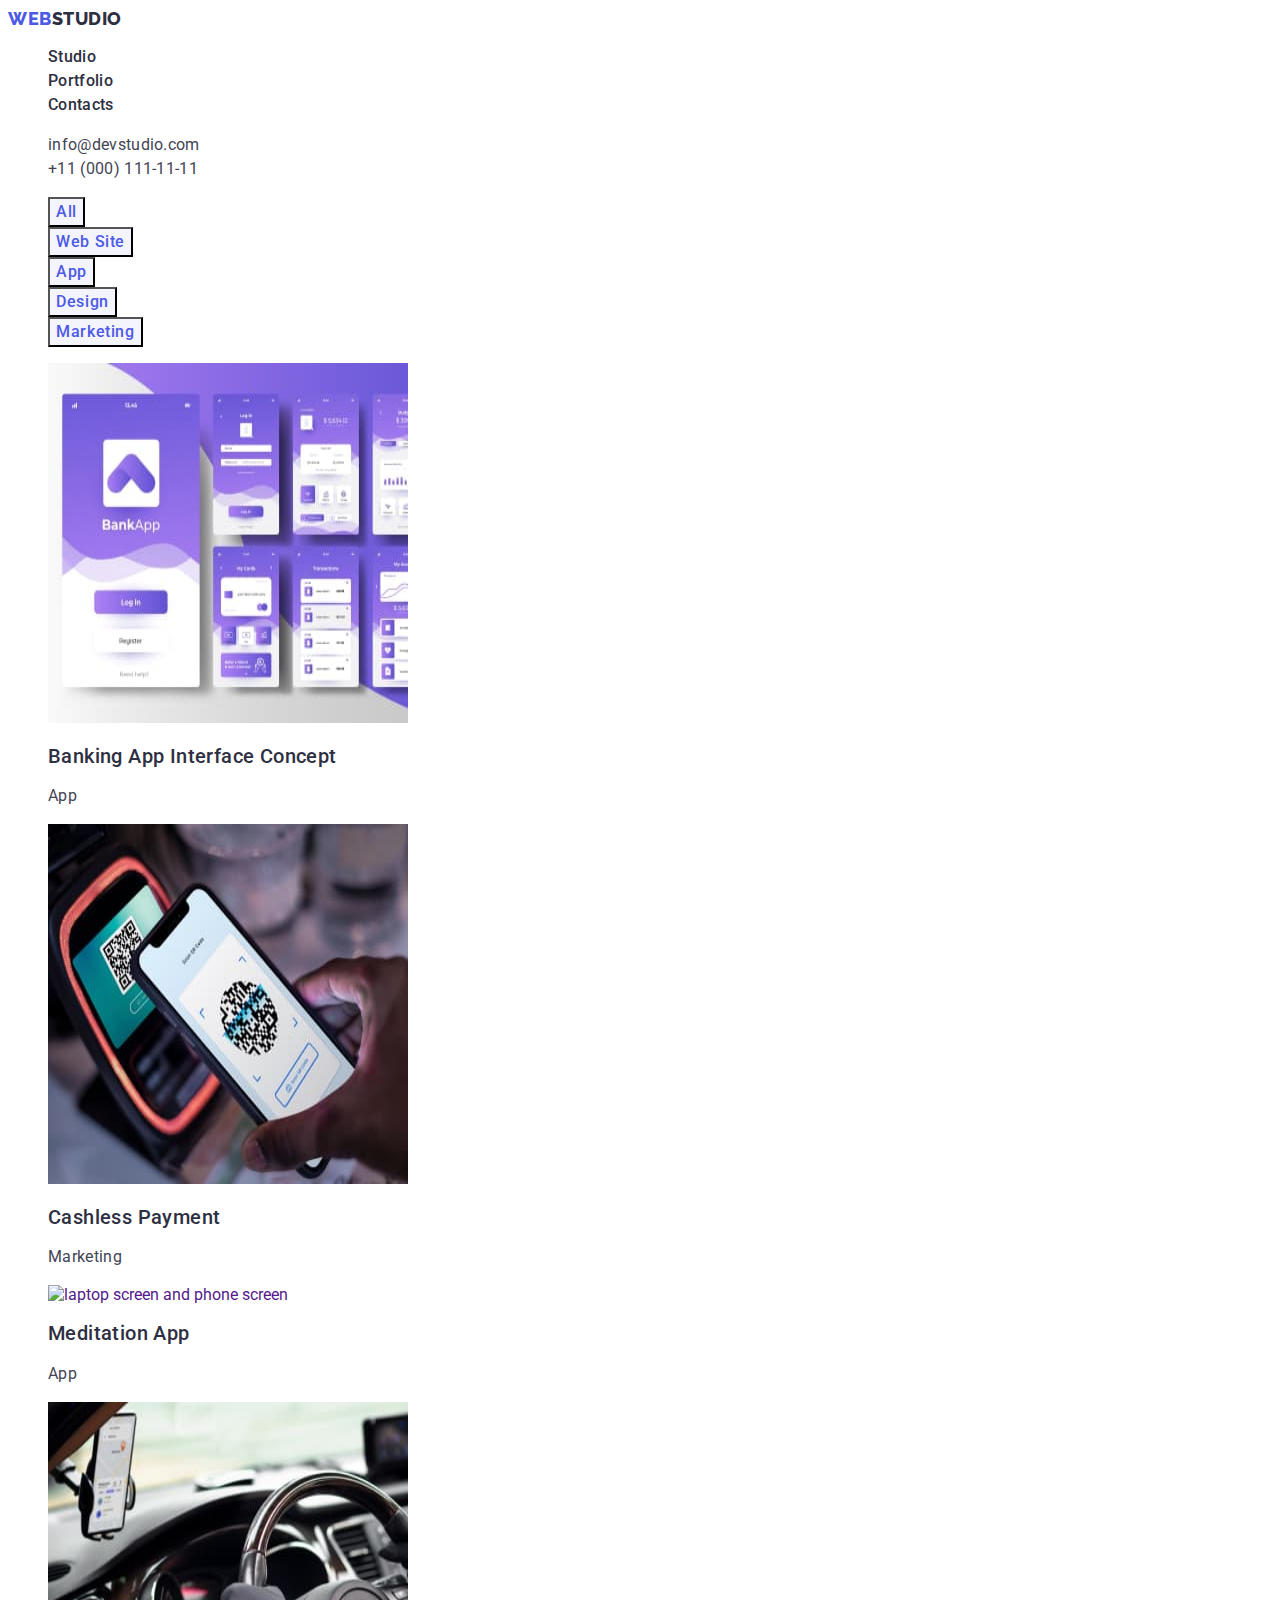
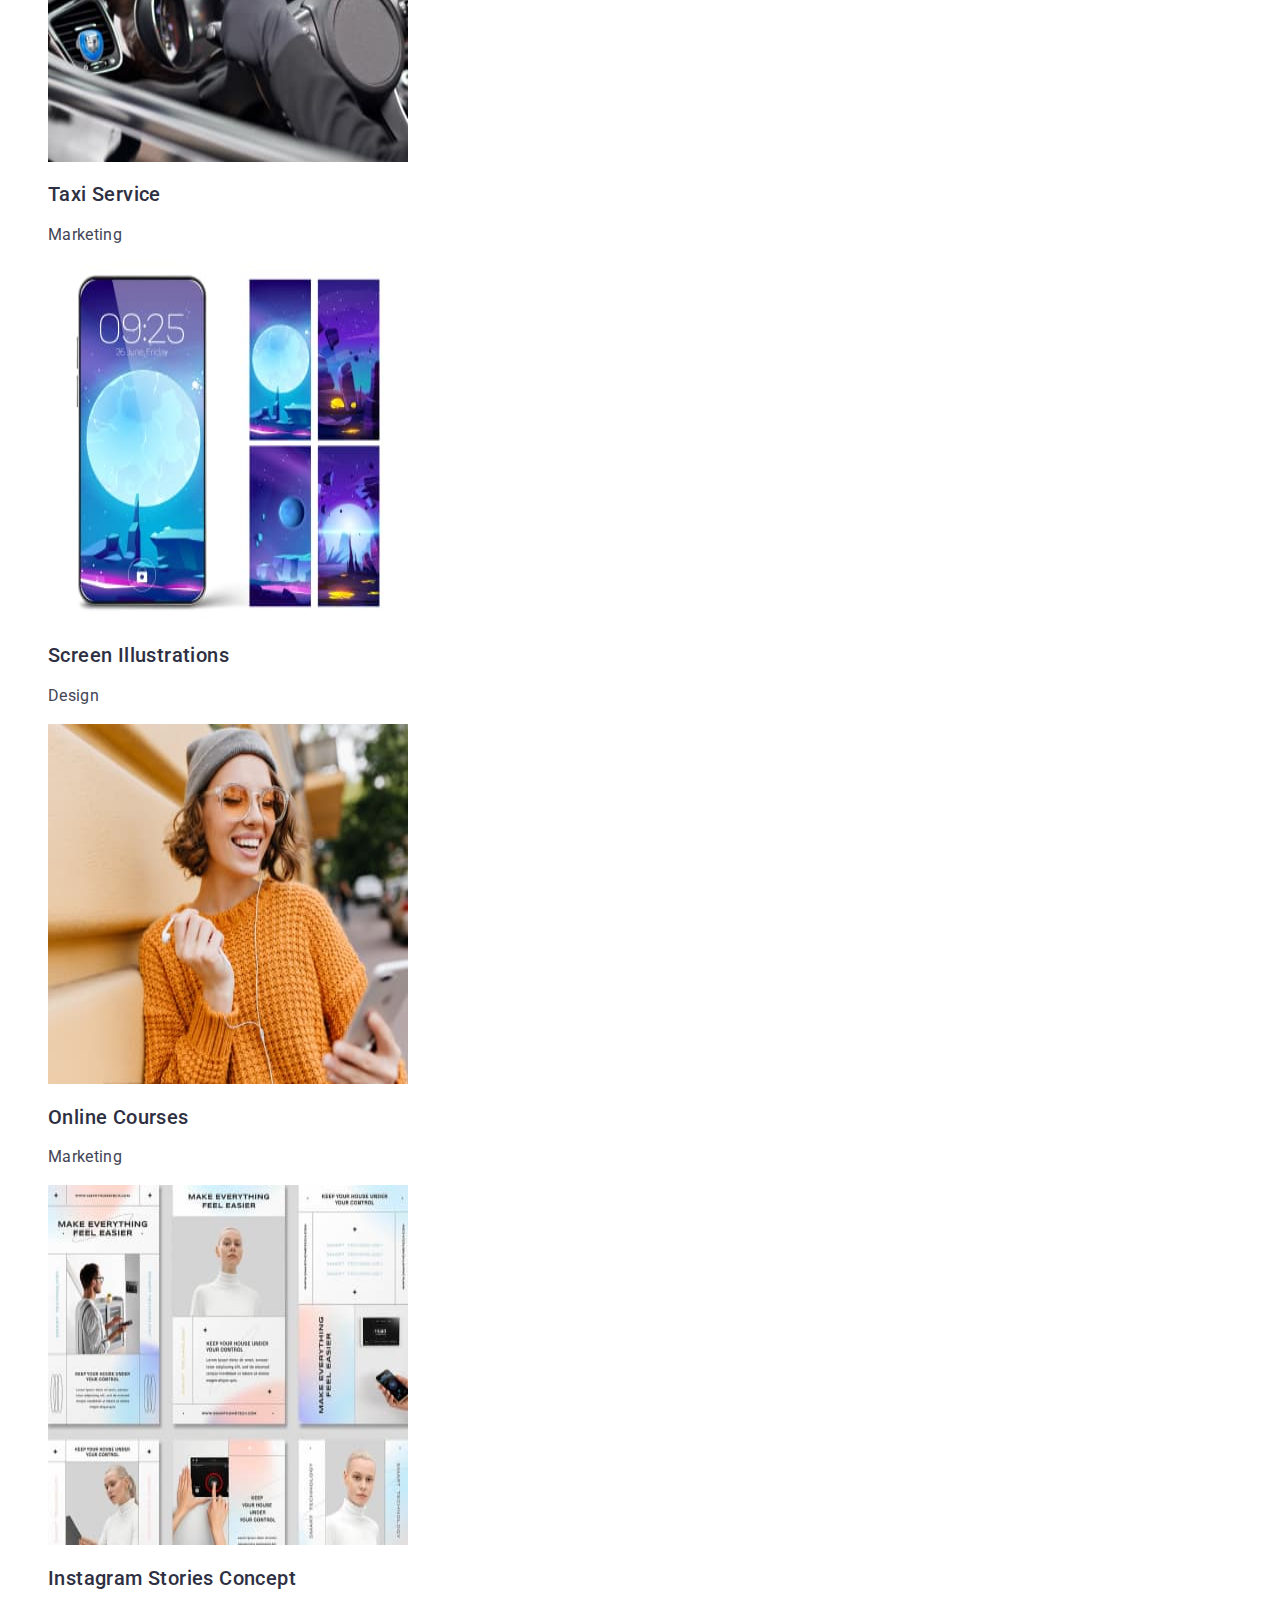
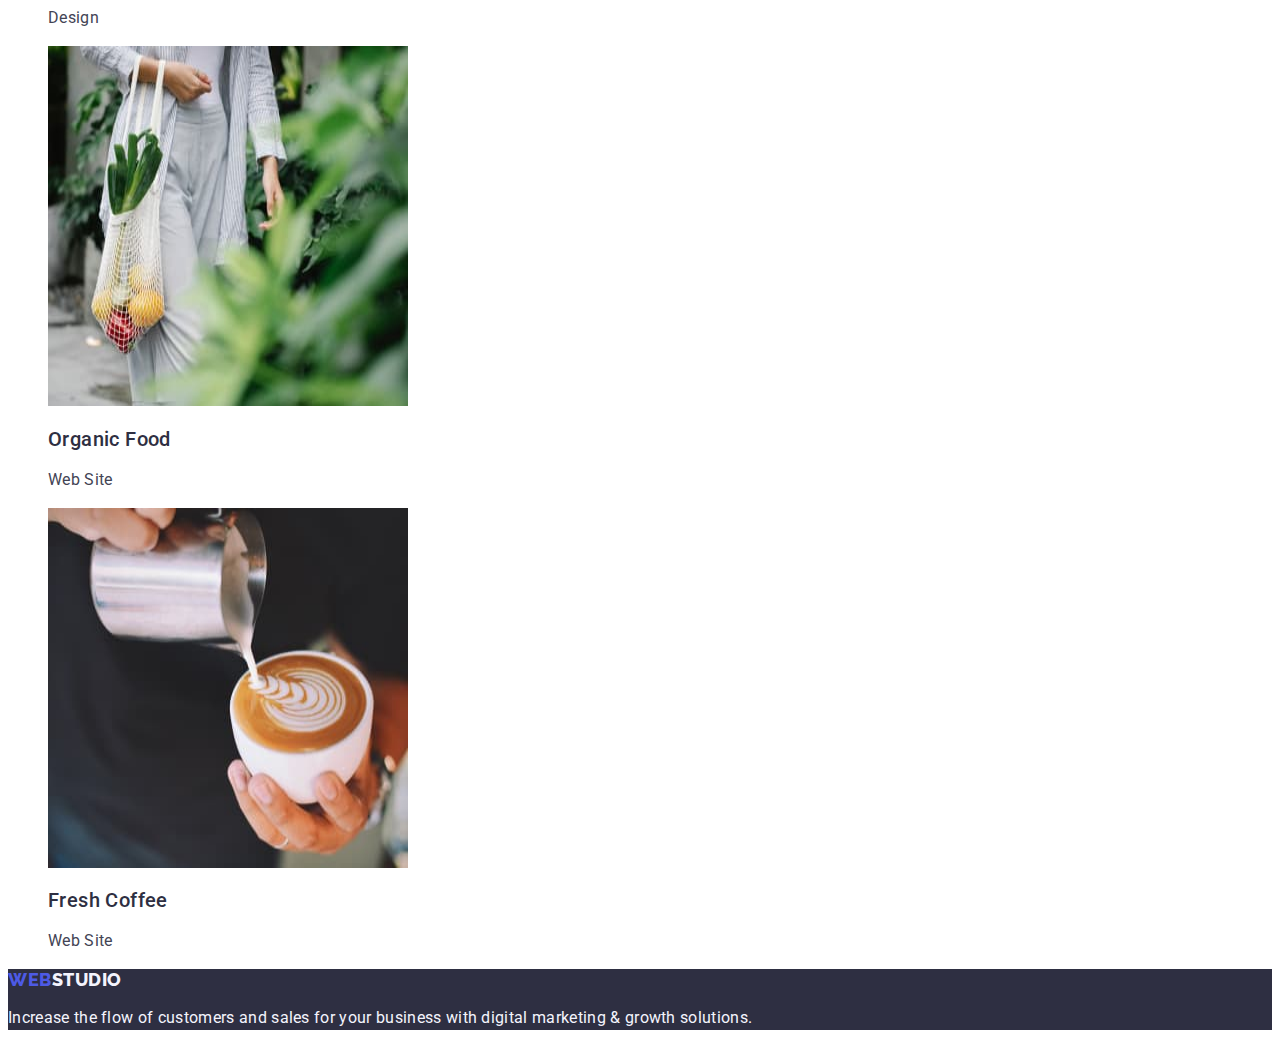
==== commit 9345e5d5: "52" ====
--- a/portfolio.html
+++ b/portfolio.html
@@ -69,8 +69,7 @@
                 </li>
                 <li>
                     <a class="link" href="">
-                        <img src="./images/portfolio/img1.3.jpg" alt="laptop screen and phone screen" width="360"
-                            height="360" />
+                        <img src="./images/img1.3.jpg" alt="laptop screen and phone screen" width="360" height="360" />
                         <h2 class="images-title">Meditation App</h2>
                         <p class="about-text">App</p>
                     </a>
--- a/css/styles.css
+++ b/css/styles.css
@@ -117,6 +117,7 @@
     font-size: 16px;
     line-height: 1.5;
     letter-spacing: 0.02em;
+    color: var(--grey-blue)
 }
 /* section-what are we doin */
 .what-title {
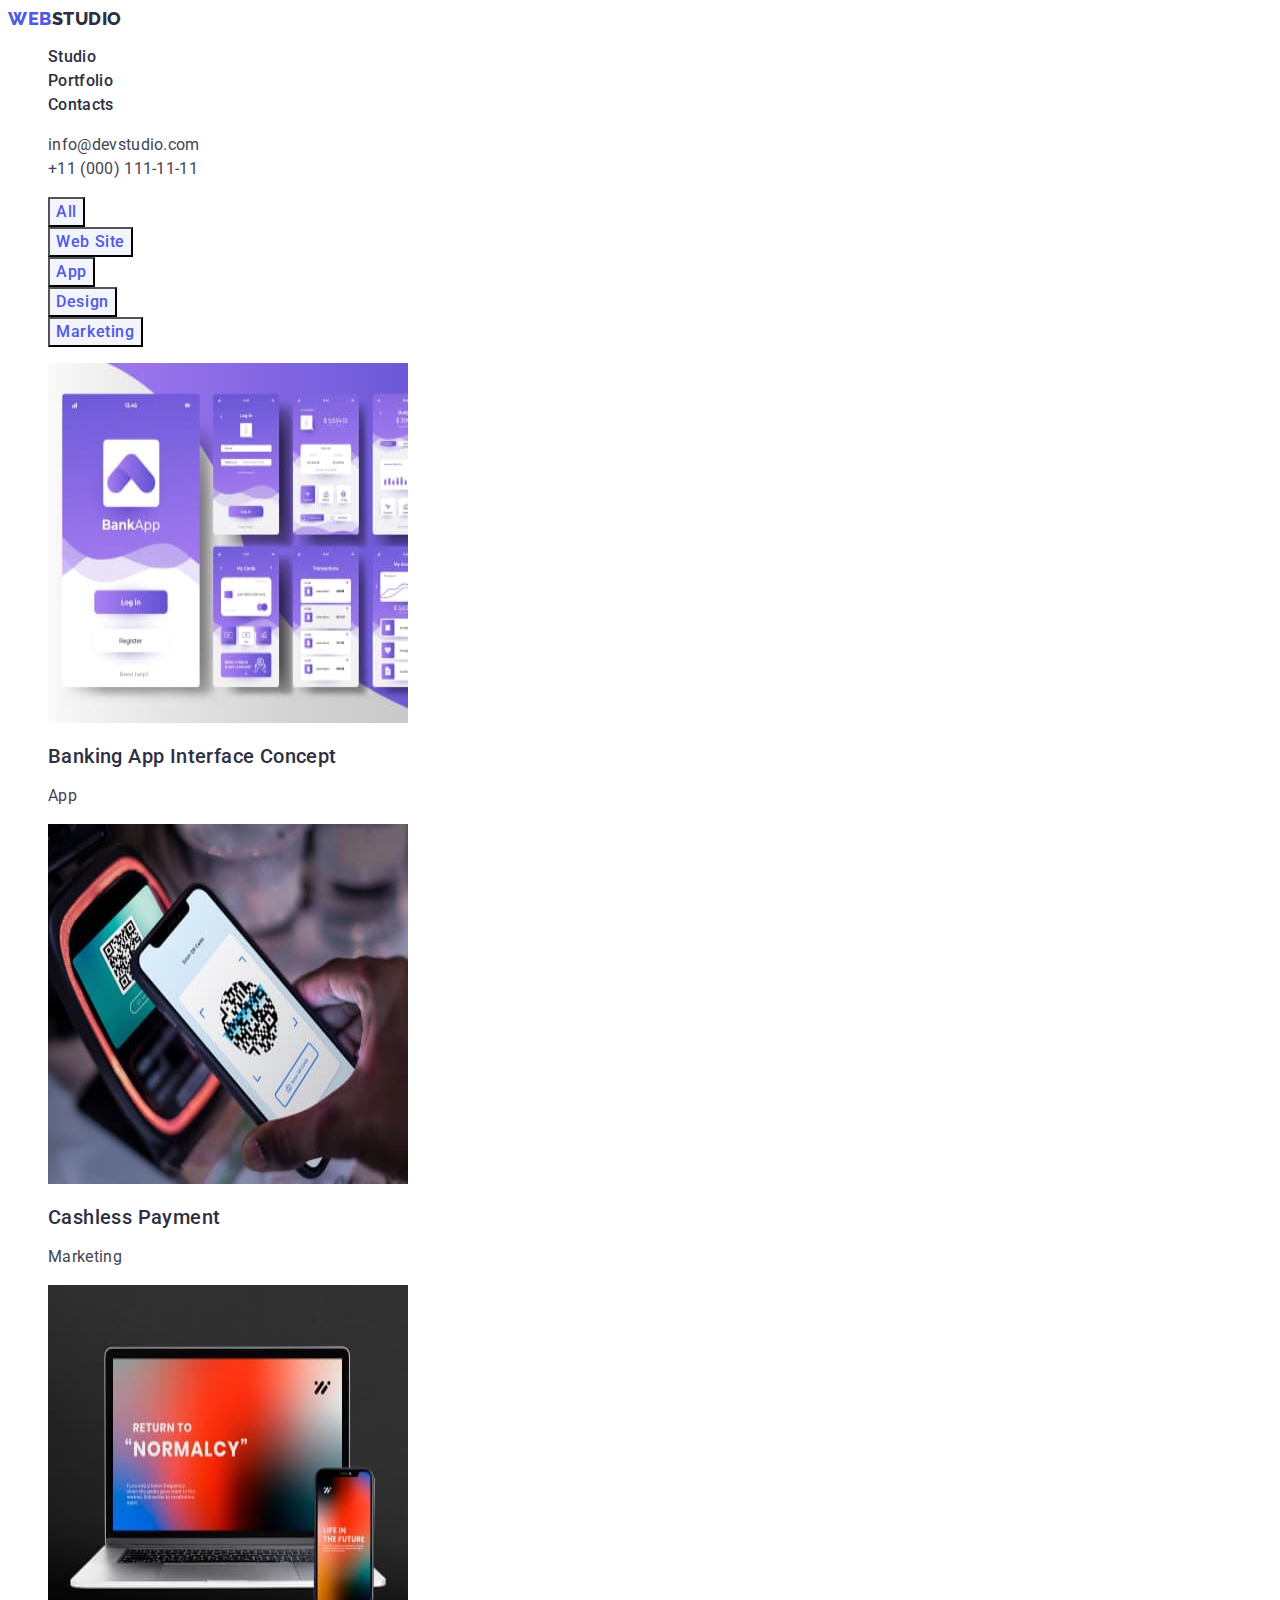
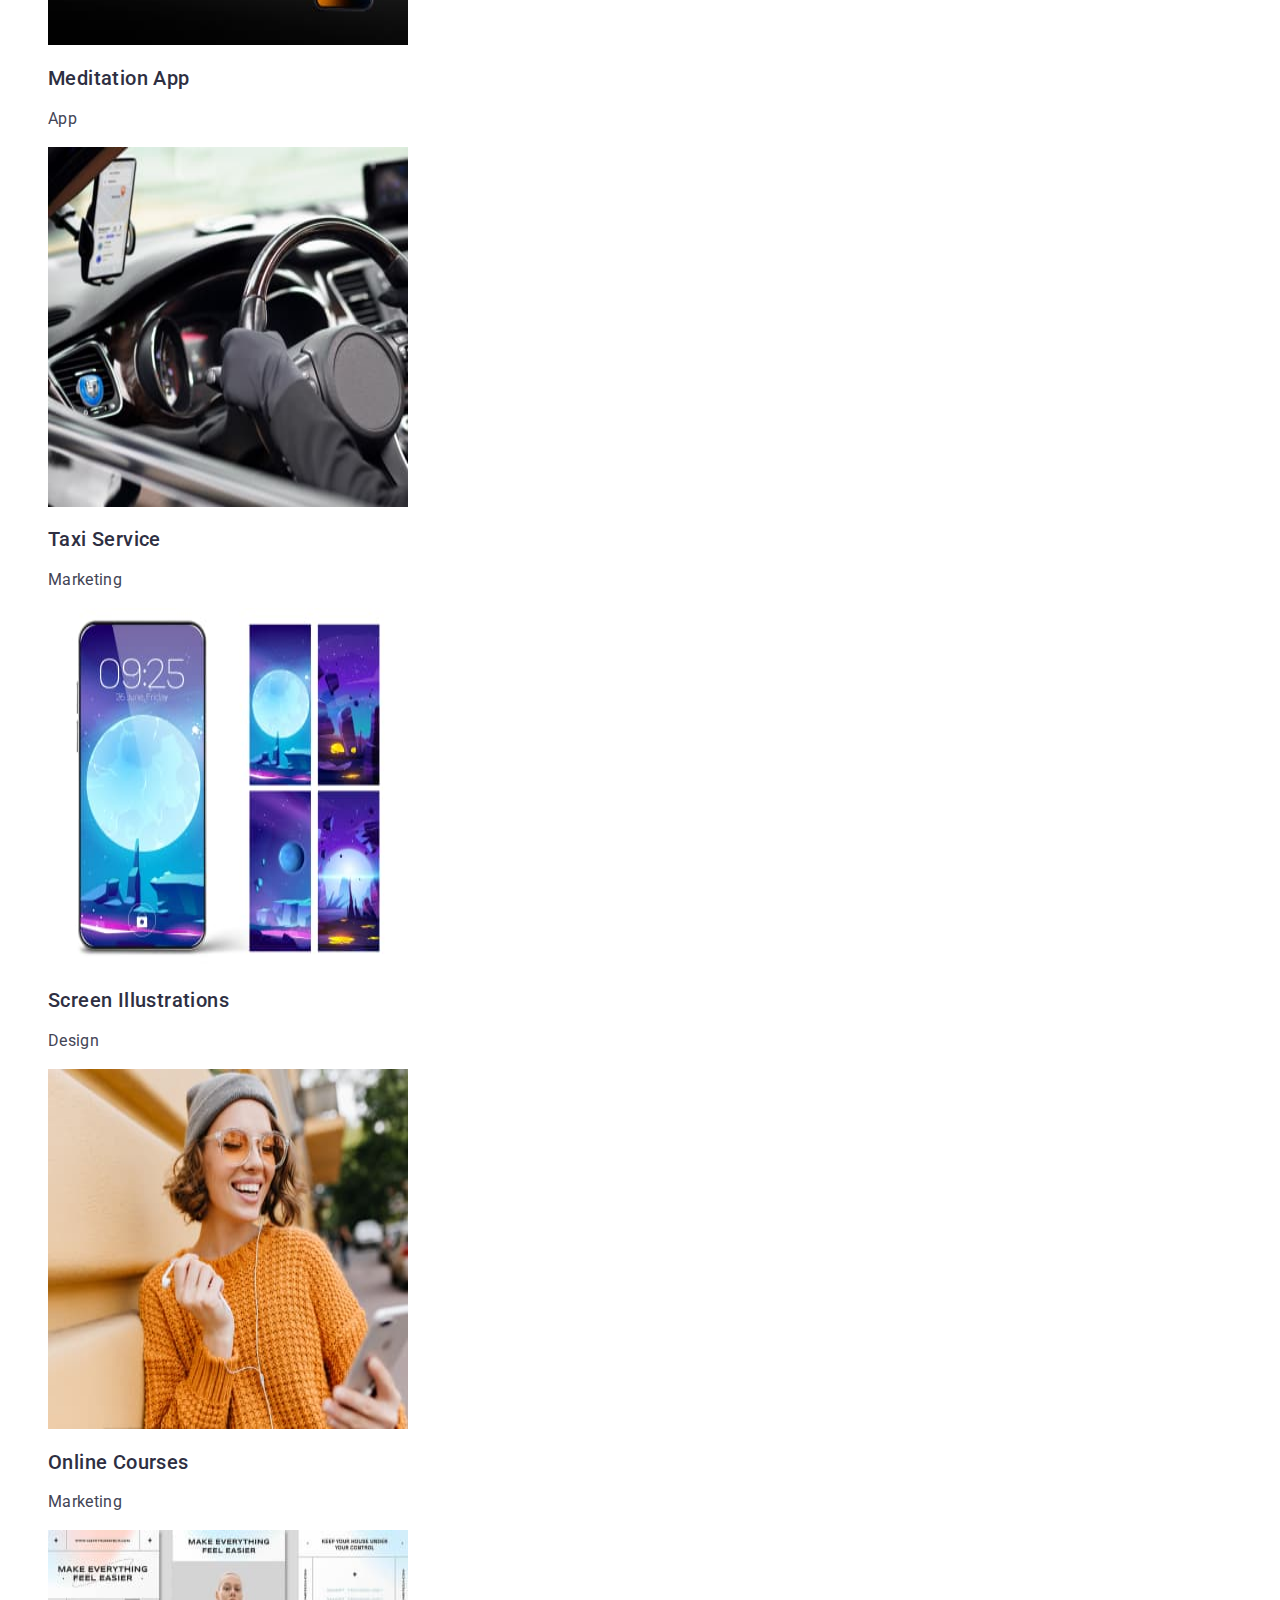
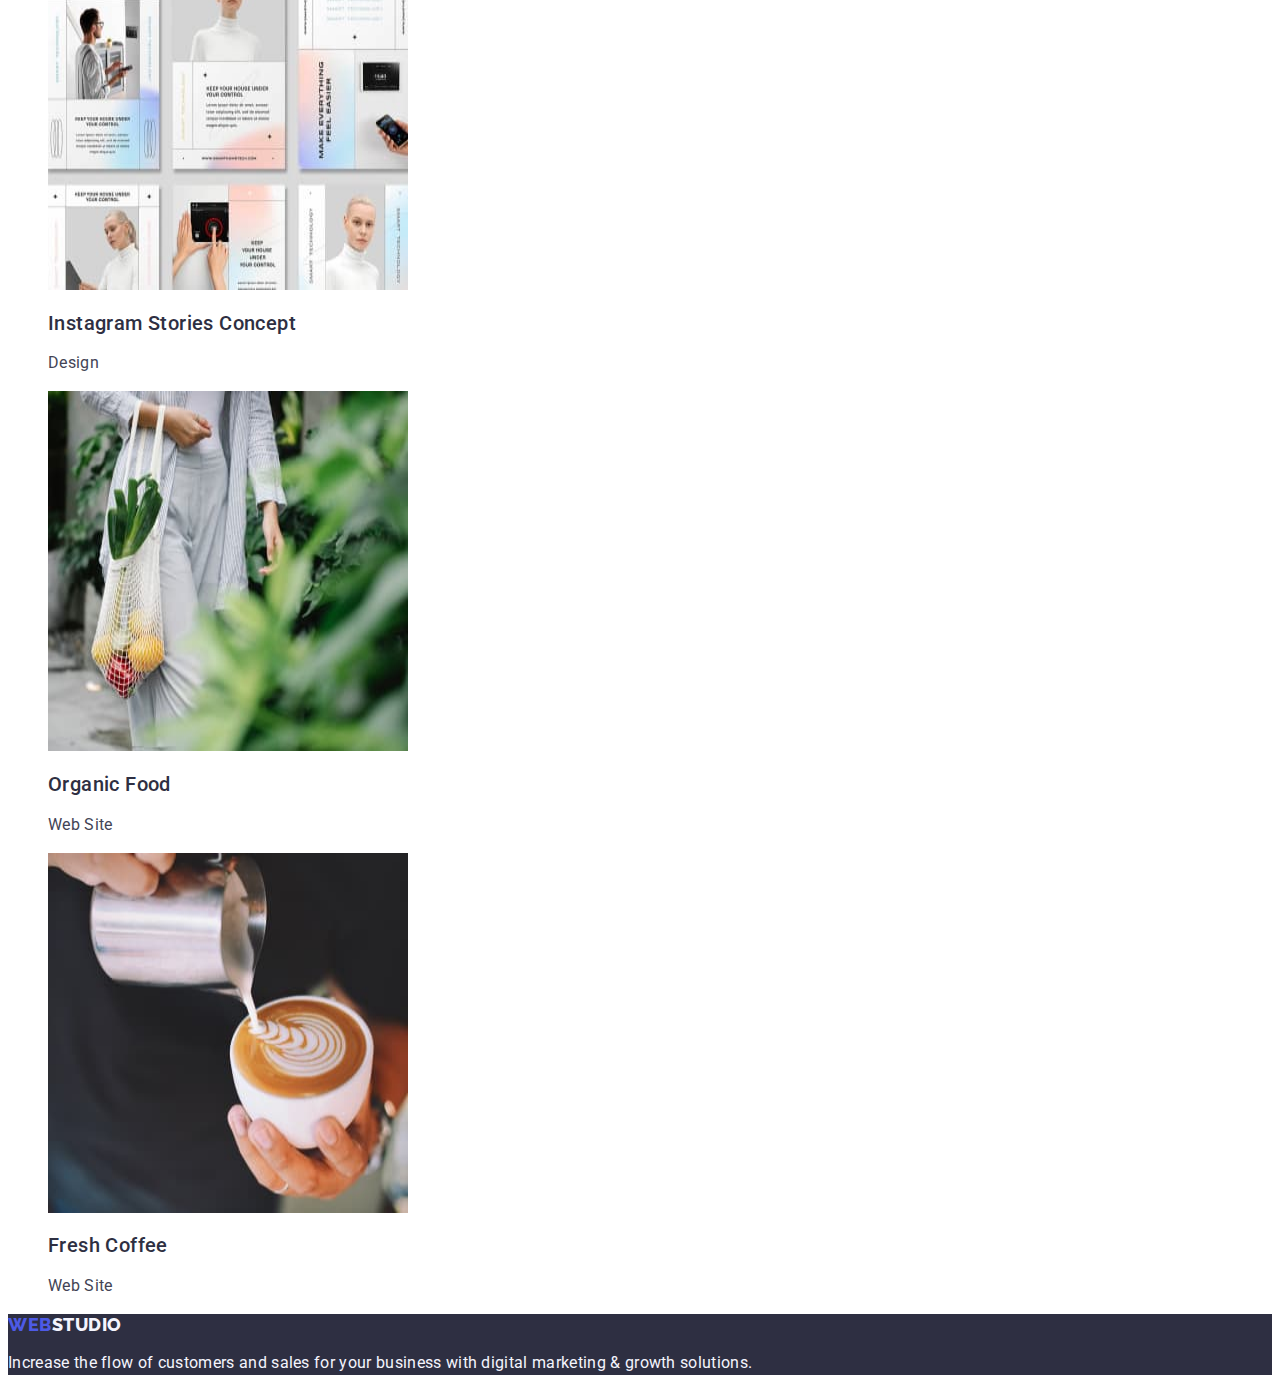
==== commit 3c2d45cf: "53" ====
--- a/portfolio.html
+++ b/portfolio.html
@@ -55,7 +55,7 @@
             <ul class="list">
                 <li>
                     <a class="link" href="">
-                        <img src="./images/portfolio/img1.1.jpg" alt="banking app" width="360" height="360" />
+                        <img src="./images/portfolio/img1.1.jpg" alt="banking app" width="360" height="360">
                         <h2 class="images-title">Banking App Interface Concept</h2>
                         <p class="about-text">App</p>
                     </a>
@@ -69,7 +69,8 @@
                 </li>
                 <li>
                     <a class="link" href="">
-                        <img src="./images/img1.3.jpg" alt="laptop screen and phone screen" width="360" height="360" />
+                        <img src="./images/portfolio/img1.3.jpg" alt="laptop screen and phone screen" width="360"
+                            height="360" />
                         <h2 class="images-title">Meditation App</h2>
                         <p class="about-text">App</p>
                     </a>
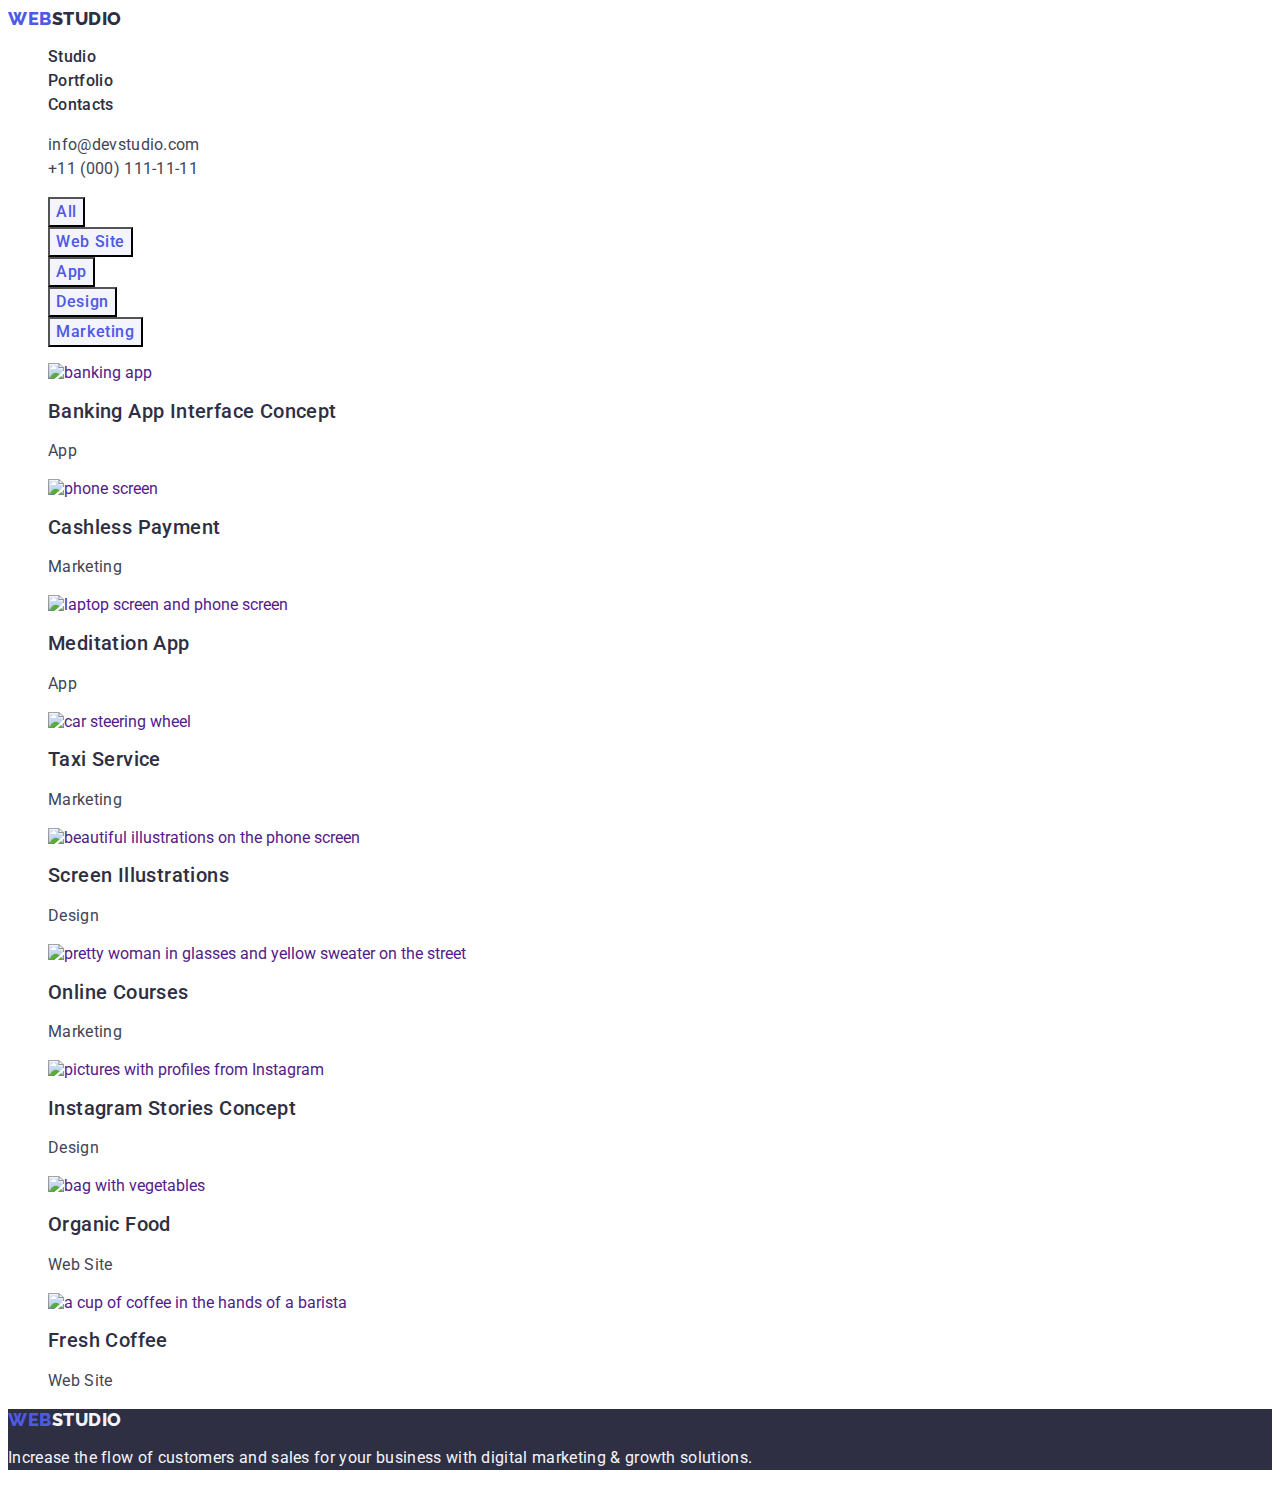
==== commit dd2cd25a: "54" ====
--- a/portfolio.html
+++ b/portfolio.html
@@ -55,21 +55,21 @@
             <ul class="list">
                 <li>
                     <a class="link" href="">
-                        <img src="./images/portfolio/img1.1.jpg" alt="banking app" width="360" height="360">
+                        <img src="./images/portfolio/img11.jpg" alt="banking app" width="360" height="360" />
                         <h2 class="images-title">Banking App Interface Concept</h2>
                         <p class="about-text">App</p>
                     </a>
                 </li>
                 <li>
                     <a class="link" href="">
-                        <img src="./images/portfolio/img1.2.jpg" alt="phone screen" width="360" height="360" />
+                        <img src="./images/portfolio/img12.jpg" alt="phone screen" width="360" height="360" />
                         <h2 class="images-title">Cashless Payment</h2>
                         <p class="about-text">Marketing</p>
                     </a>
                 </li>
                 <li>
                     <a class="link" href="">
-                        <img src="./images/portfolio/img1.3.jpg" alt="laptop screen and phone screen" width="360"
+                        <img src="./images/portfolio/img13.jpg" alt="laptop screen and phone screen" width="360"
                             height="360" />
                         <h2 class="images-title">Meditation App</h2>
                         <p class="about-text">App</p>
@@ -77,14 +77,14 @@
                 </li>
                 <li>
                     <a class="link" href="">
-                        <img src="./images/portfolio/img2.1.jpg" alt="car steering wheel" width="360" height="360" />
+                        <img src="./images/portfolio/img21.jpg" alt="car steering wheel" width="360" height="360" />
                         <h2 class="images-title">Taxi Service</h2>
                         <p class="about-text">Marketing</p>
                     </a>
                 </li>
                 <li>
                     <a class="link" href="">
-                        <img src="./images/portfolio/img2.2.jpg" alt="beautiful illustrations on the phone screen"
+                        <img src="./images/portfolio/img22.jpg" alt="beautiful illustrations on the phone screen"
                             width="360" height="360" />
                         <h2 class="images-title">Screen Illustrations</h2>
                         <p class="about-text">Design</p>
@@ -92,7 +92,7 @@
                 </li>
                 <li>
                     <a class="link" href="">
-                        <img src="./images/portfolio/img2.3.jpg"
+                        <img src="./images/portfolio/img23.jpg"
                             alt="pretty woman in glasses and yellow sweater on the street" width="360" height="360" />
                         <h2 class="images-title">Online Courses</h2>
                         <p class="about-text">Marketing</p>
@@ -100,7 +100,7 @@
                 </li>
                 <li>
                     <a class="link" href="">
-                        <img src="./images/portfolio/img3.1.jpg" alt="pictures with profiles from Instagram" width="360"
+                        <img src="./images/portfolio/img31.jpg" alt="pictures with profiles from Instagram" width="360"
                             height="360" />
                         <h2 class="images-title">Instagram Stories Concept</h2>
                         <p class="about-text">Design</p>
@@ -108,14 +108,14 @@
                 </li>
                 <li>
                     <a class="link" href="">
-                        <img src="./images/portfolio/img3.2.jpg" alt="bag with vegetables" width="360" height="360" />
+                        <img src="./images/portfolio/img32.jpg" alt="bag with vegetables" width="360" height="360" />
                         <h2 class="images-title">Organic Food</h2>
                         <p class="about-text">Web Site</p>
                     </a>
                 </li>
                 <li>
                     <a class="link" href="">
-                        <img src="./images/portfolio/img3.3.jpg" alt="a cup of coffee in the hands of a barista"
+                        <img src="./images/portfolio/img33.jpg" alt="a cup of coffee in the hands of a barista"
                             width="360" height="360" />
                         <h2 class="images-title">Fresh Coffee</h2>
                         <p class="about-text">Web Site</p>
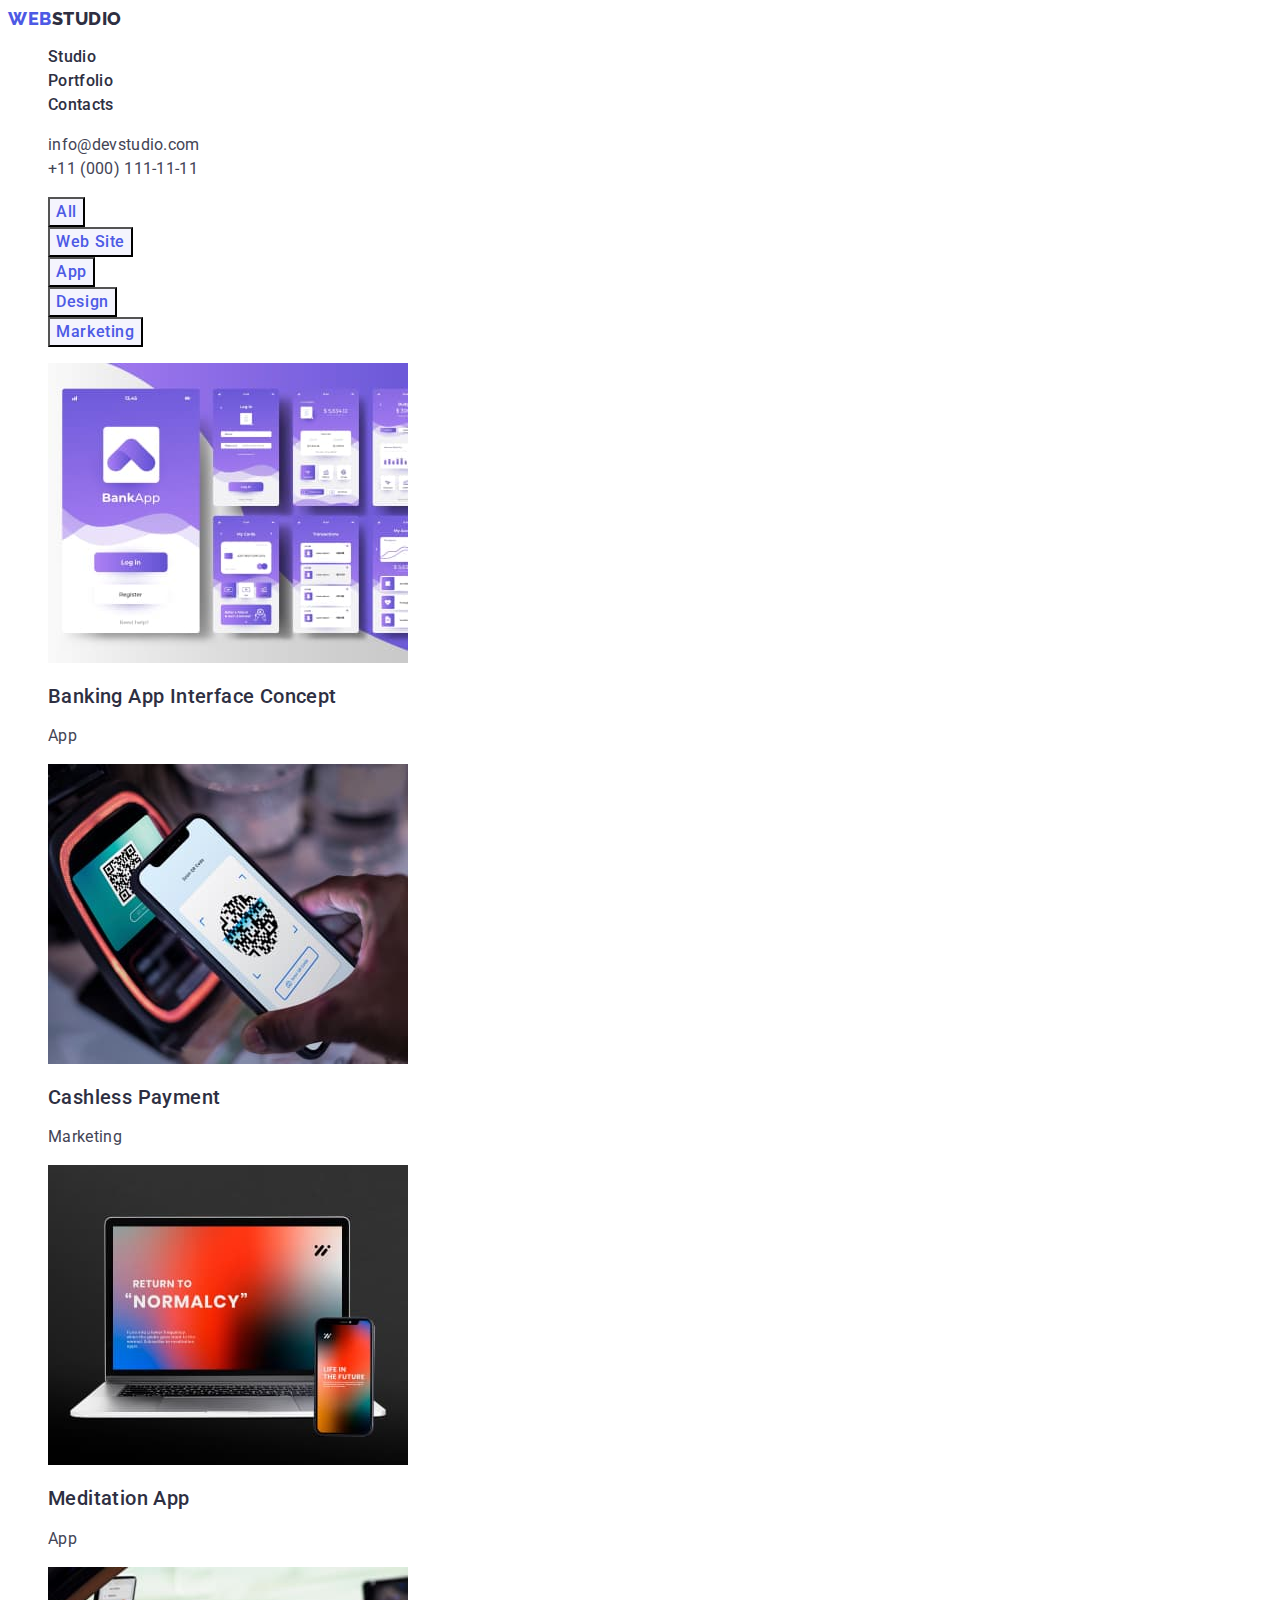
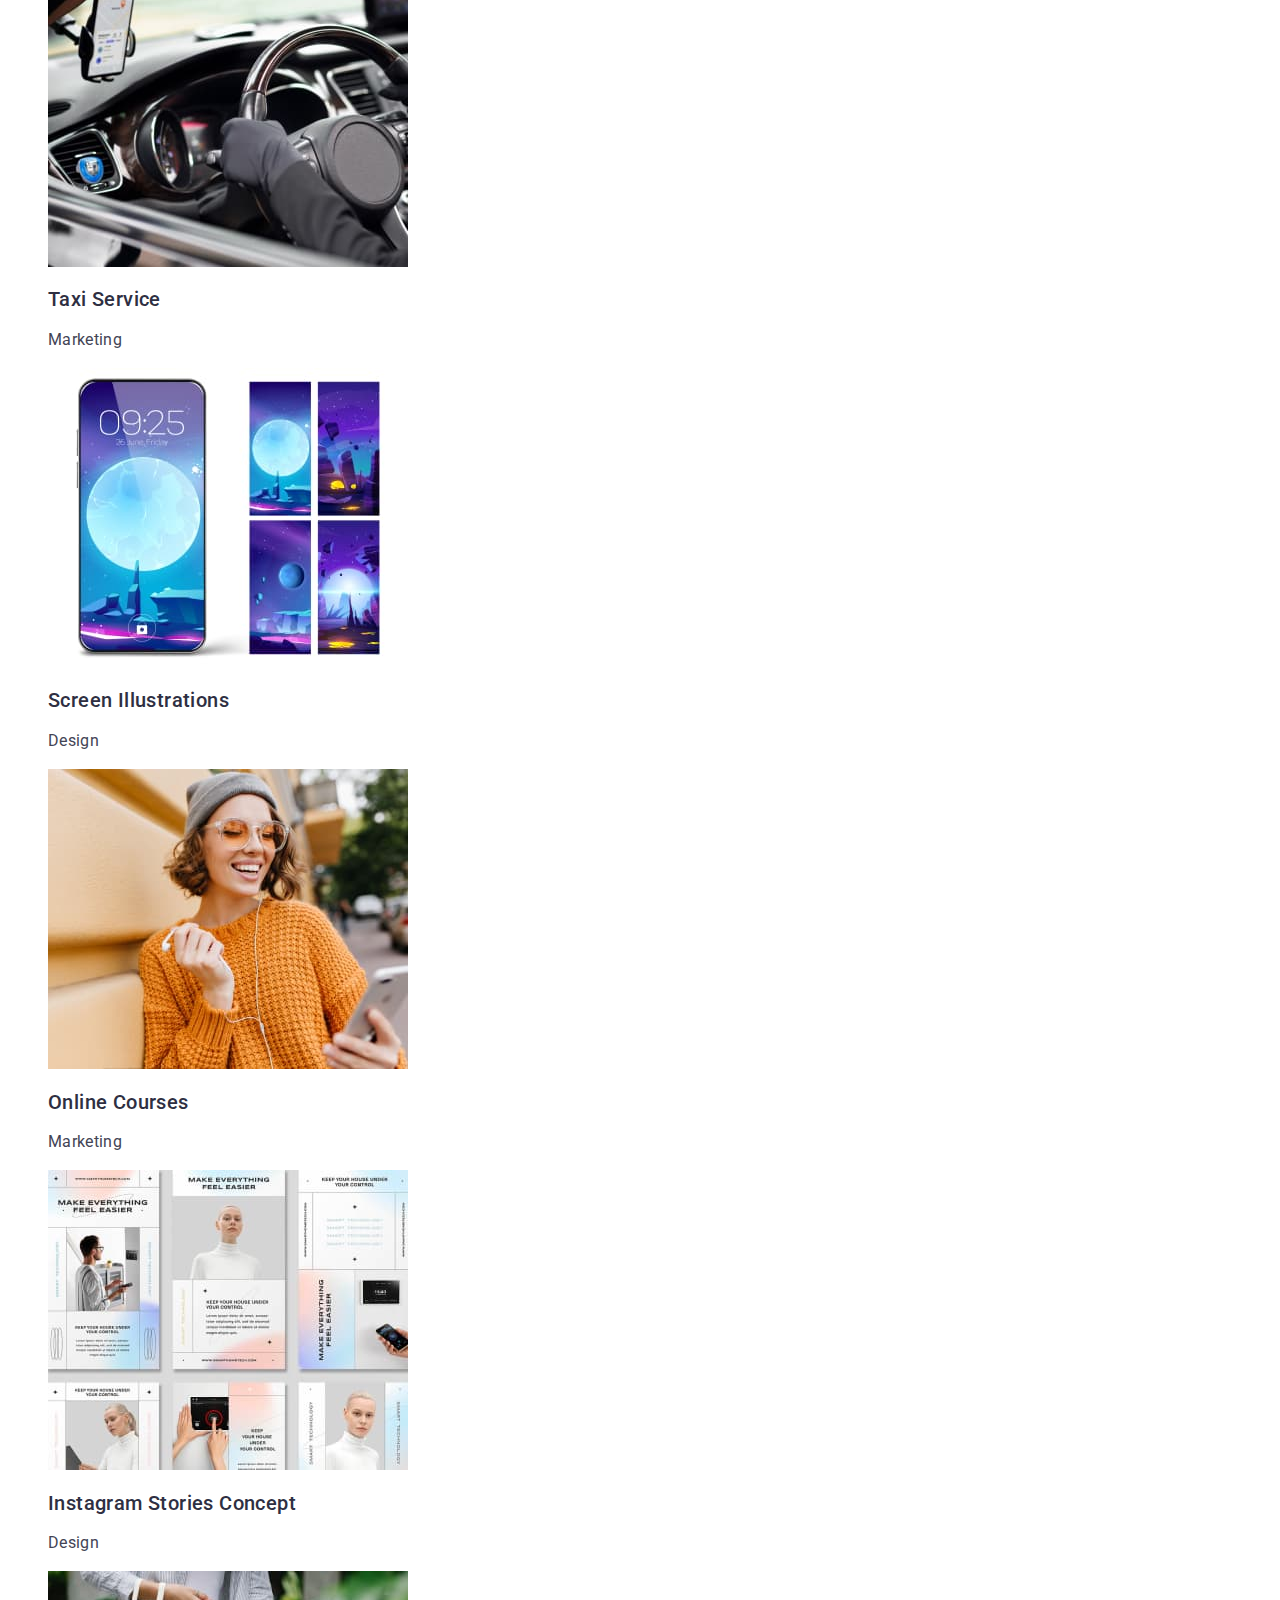
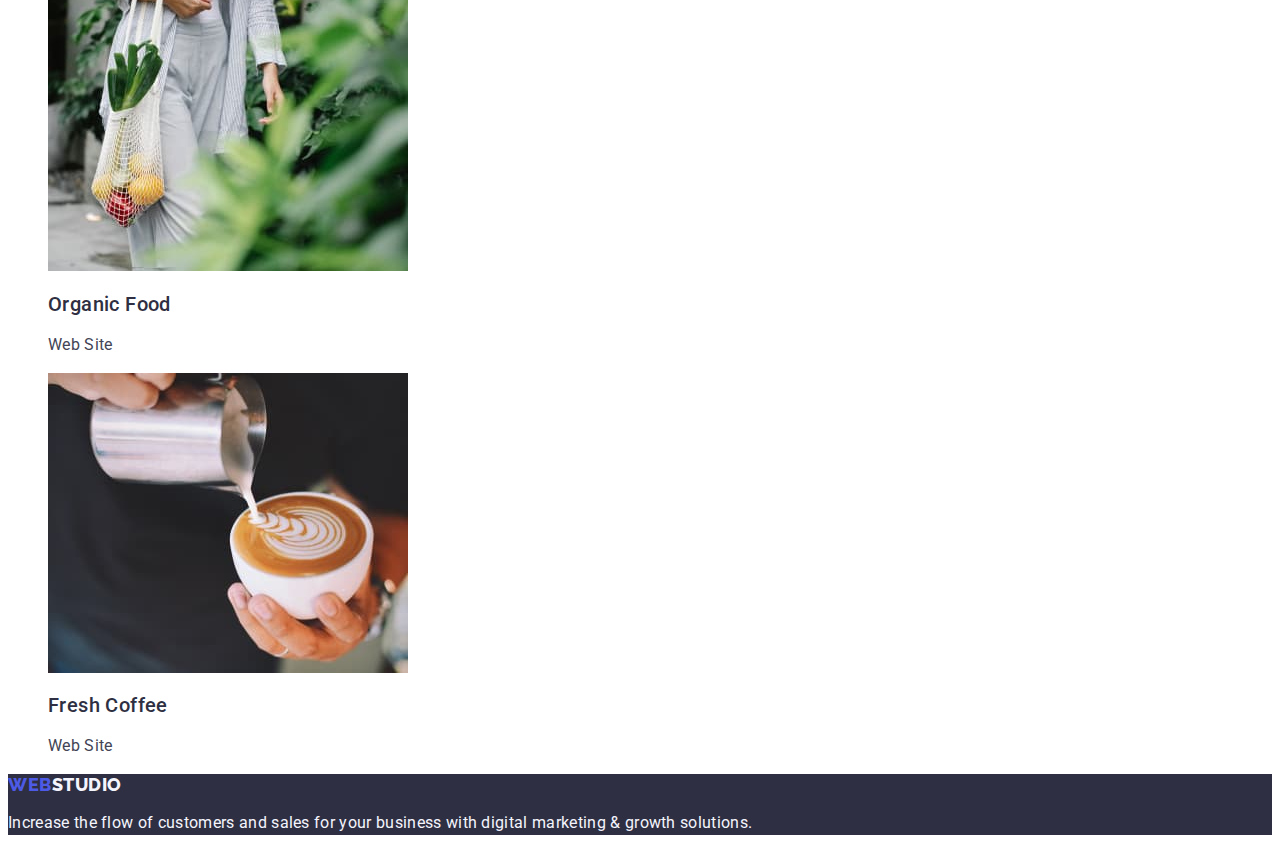
==== commit 25475d46: "60" ====
--- a/portfolio.html
+++ b/portfolio.html
@@ -55,14 +55,14 @@
             <ul class="list">
                 <li>
                     <a class="link" href="">
-                        <img src="./images/portfolio/img11.jpg" alt="banking app" width="360" height="360" />
+                        <img src="./images/portfolio/img11.jpg" alt="banking app" width="360" height="300" />
                         <h2 class="images-title">Banking App Interface Concept</h2>
                         <p class="about-text">App</p>
                     </a>
                 </li>
                 <li>
                     <a class="link" href="">
-                        <img src="./images/portfolio/img12.jpg" alt="phone screen" width="360" height="360" />
+                        <img src="./images/portfolio/img12.jpg" alt="phone screen" width="360" height="300" />
                         <h2 class="images-title">Cashless Payment</h2>
                         <p class="about-text">Marketing</p>
                     </a>
@@ -70,14 +70,14 @@
                 <li>
                     <a class="link" href="">
                         <img src="./images/portfolio/img13.jpg" alt="laptop screen and phone screen" width="360"
-                            height="360" />
+                            height="300" />
                         <h2 class="images-title">Meditation App</h2>
                         <p class="about-text">App</p>
                     </a>
                 </li>
                 <li>
                     <a class="link" href="">
-                        <img src="./images/portfolio/img21.jpg" alt="car steering wheel" width="360" height="360" />
+                        <img src="./images/portfolio/img21.jpg" alt="car steering wheel" width="360" height="300" />
                         <h2 class="images-title">Taxi Service</h2>
                         <p class="about-text">Marketing</p>
                     </a>
@@ -85,7 +85,7 @@
                 <li>
                     <a class="link" href="">
                         <img src="./images/portfolio/img22.jpg" alt="beautiful illustrations on the phone screen"
-                            width="360" height="360" />
+                            width="360" height="300" />
                         <h2 class="images-title">Screen Illustrations</h2>
                         <p class="about-text">Design</p>
                     </a>
@@ -93,7 +93,7 @@
                 <li>
                     <a class="link" href="">
                         <img src="./images/portfolio/img23.jpg"
-                            alt="pretty woman in glasses and yellow sweater on the street" width="360" height="360" />
+                            alt="pretty woman in glasses and yellow sweater on the street" width="360" height="300" />
                         <h2 class="images-title">Online Courses</h2>
                         <p class="about-text">Marketing</p>
                     </a>
@@ -101,14 +101,14 @@
                 <li>
                     <a class="link" href="">
                         <img src="./images/portfolio/img31.jpg" alt="pictures with profiles from Instagram" width="360"
-                            height="360" />
+                            height="300" />
                         <h2 class="images-title">Instagram Stories Concept</h2>
                         <p class="about-text">Design</p>
                     </a>
                 </li>
                 <li>
                     <a class="link" href="">
-                        <img src="./images/portfolio/img32.jpg" alt="bag with vegetables" width="360" height="360" />
+                        <img src="./images/portfolio/img32.jpg" alt="bag with vegetables" width="360" height="300" />
                         <h2 class="images-title">Organic Food</h2>
                         <p class="about-text">Web Site</p>
                     </a>
@@ -116,7 +116,7 @@
                 <li>
                     <a class="link" href="">
                         <img src="./images/portfolio/img33.jpg" alt="a cup of coffee in the hands of a barista"
-                            width="360" height="360" />
+                            width="360" height="300" />
                         <h2 class="images-title">Fresh Coffee</h2>
                         <p class="about-text">Web Site</p>
                     </a>
